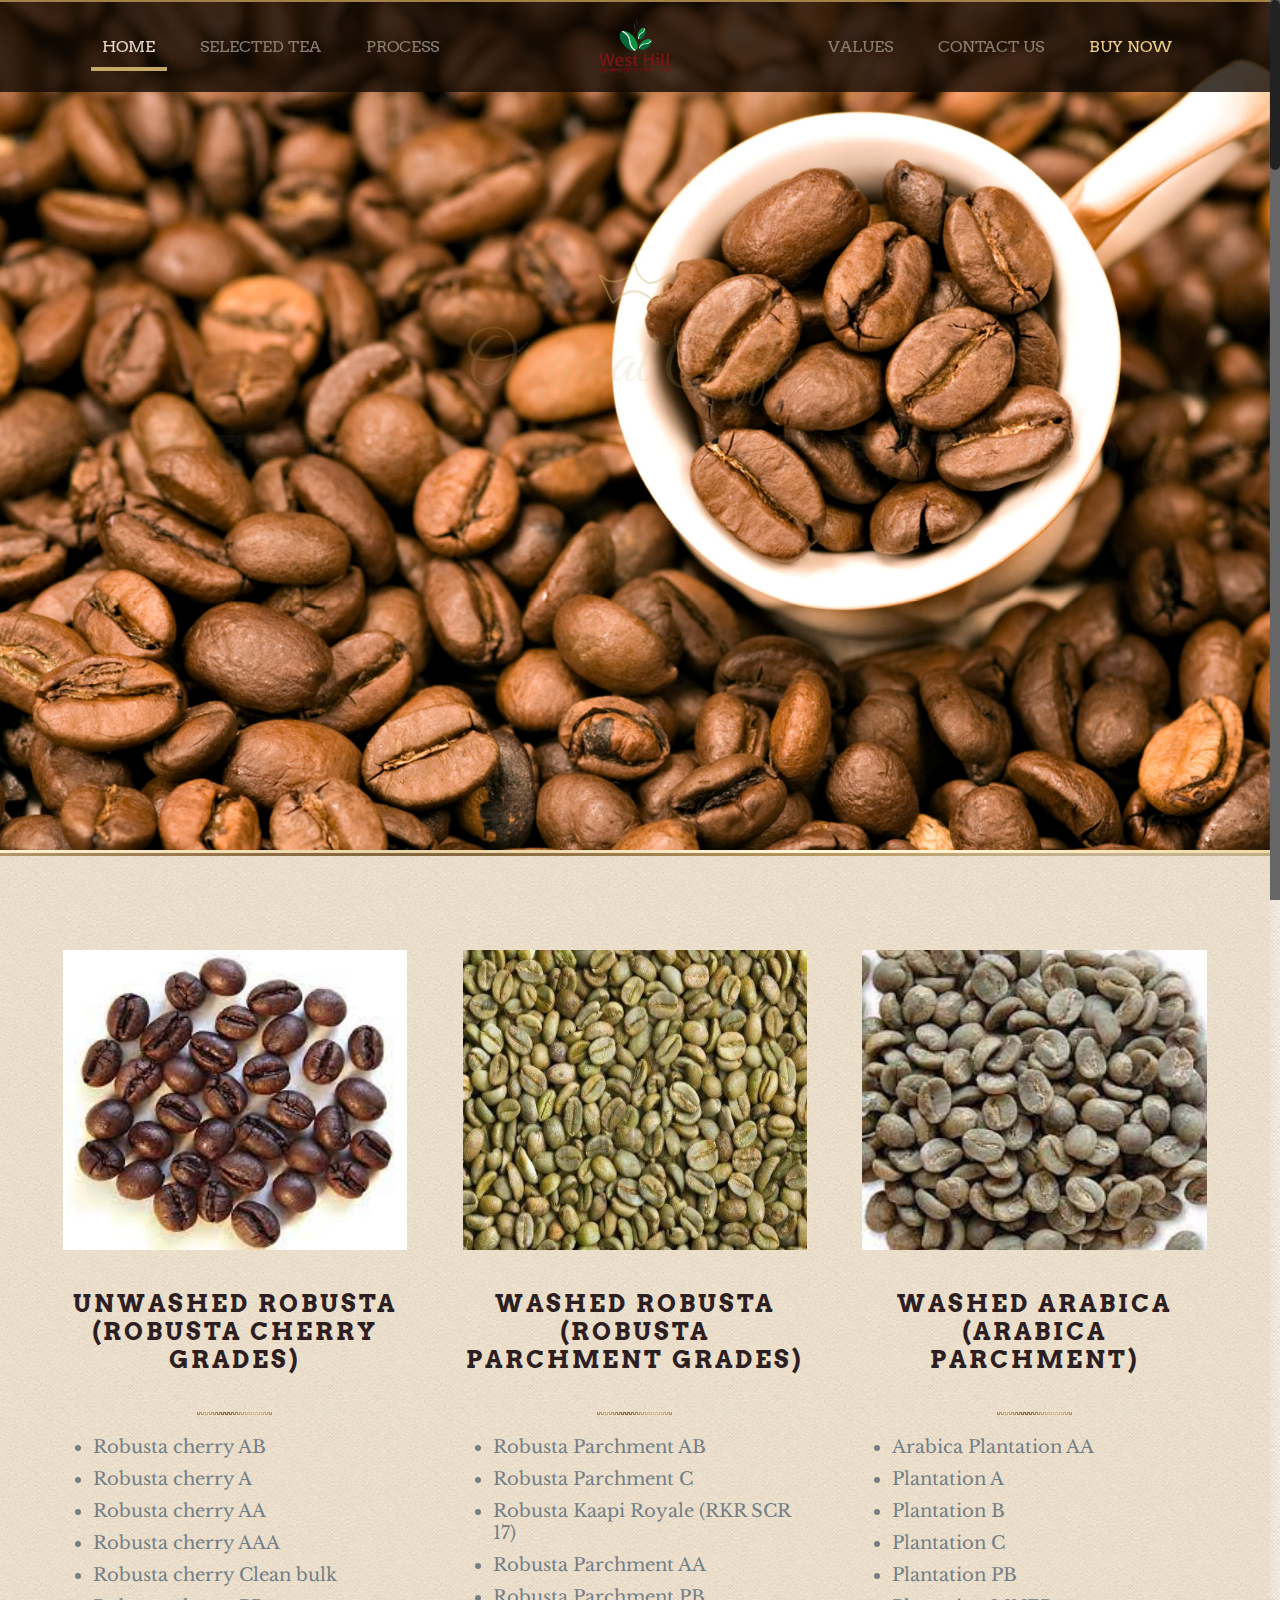
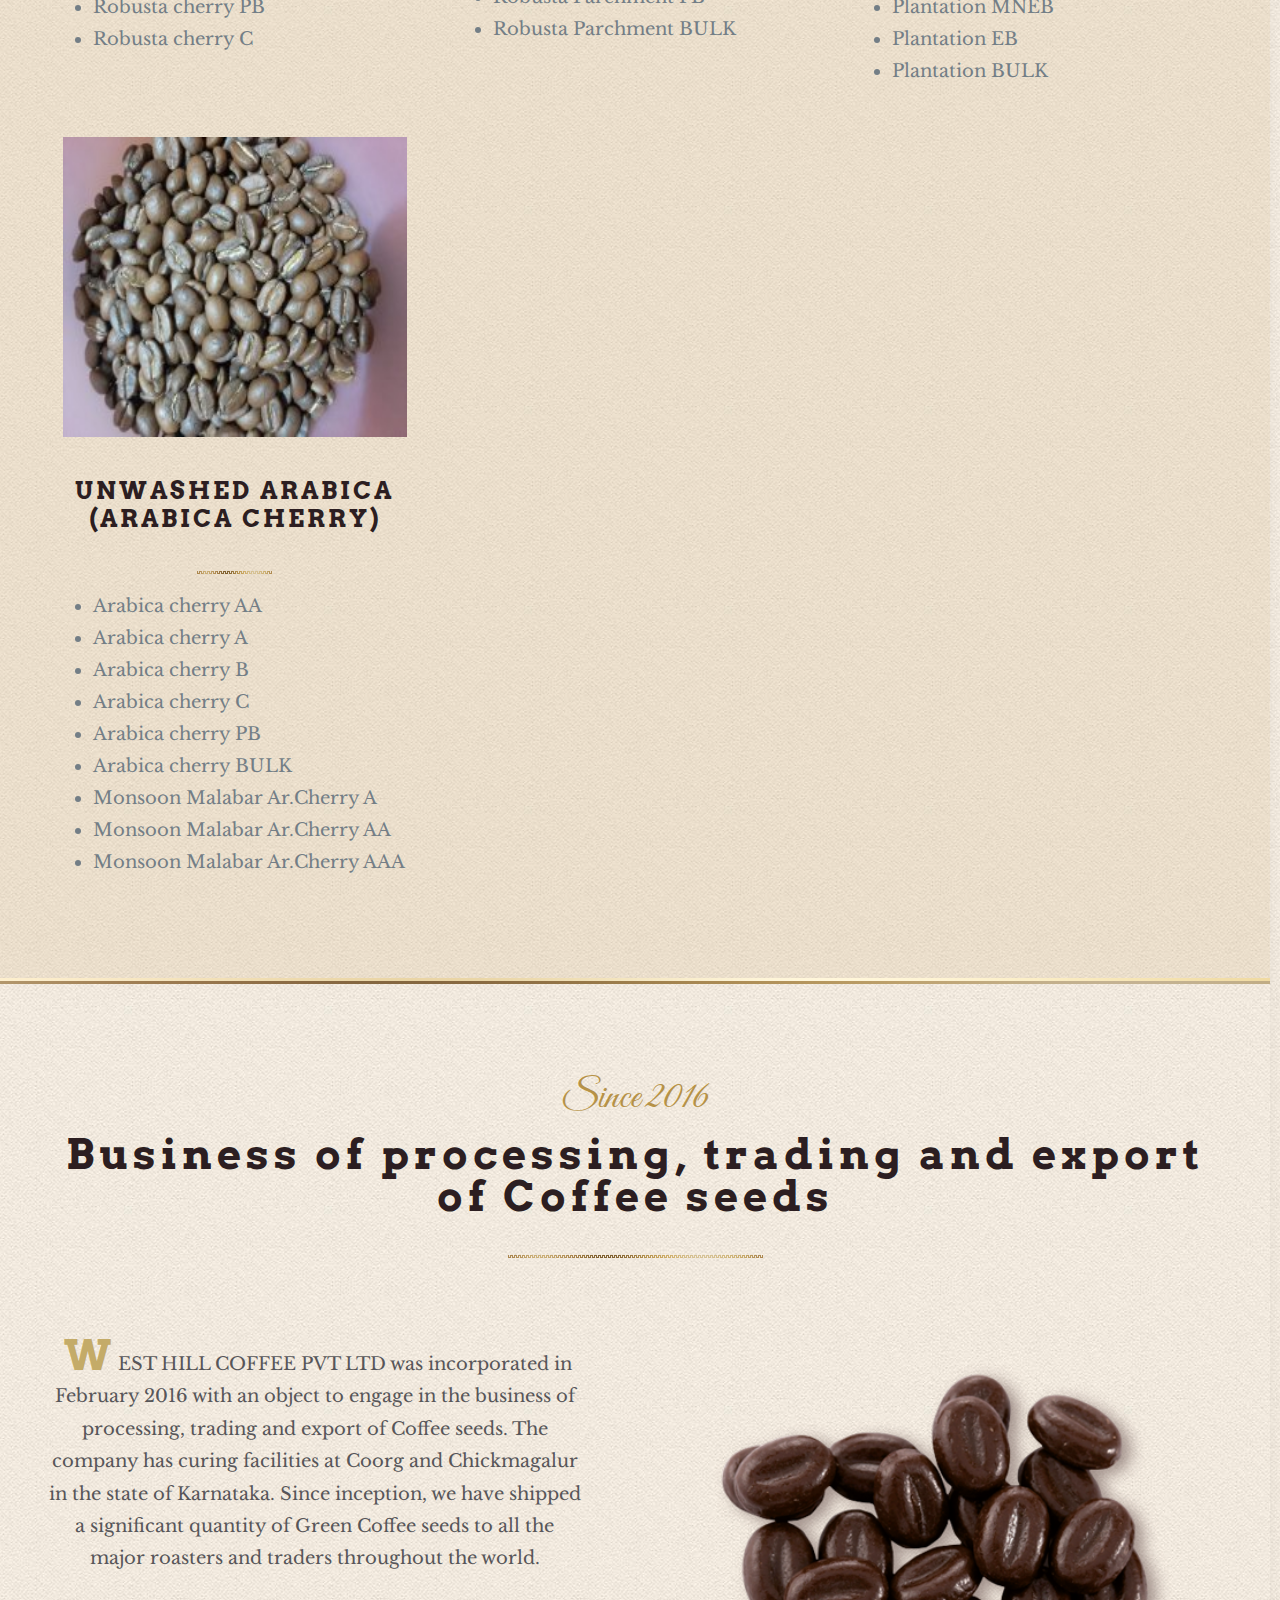
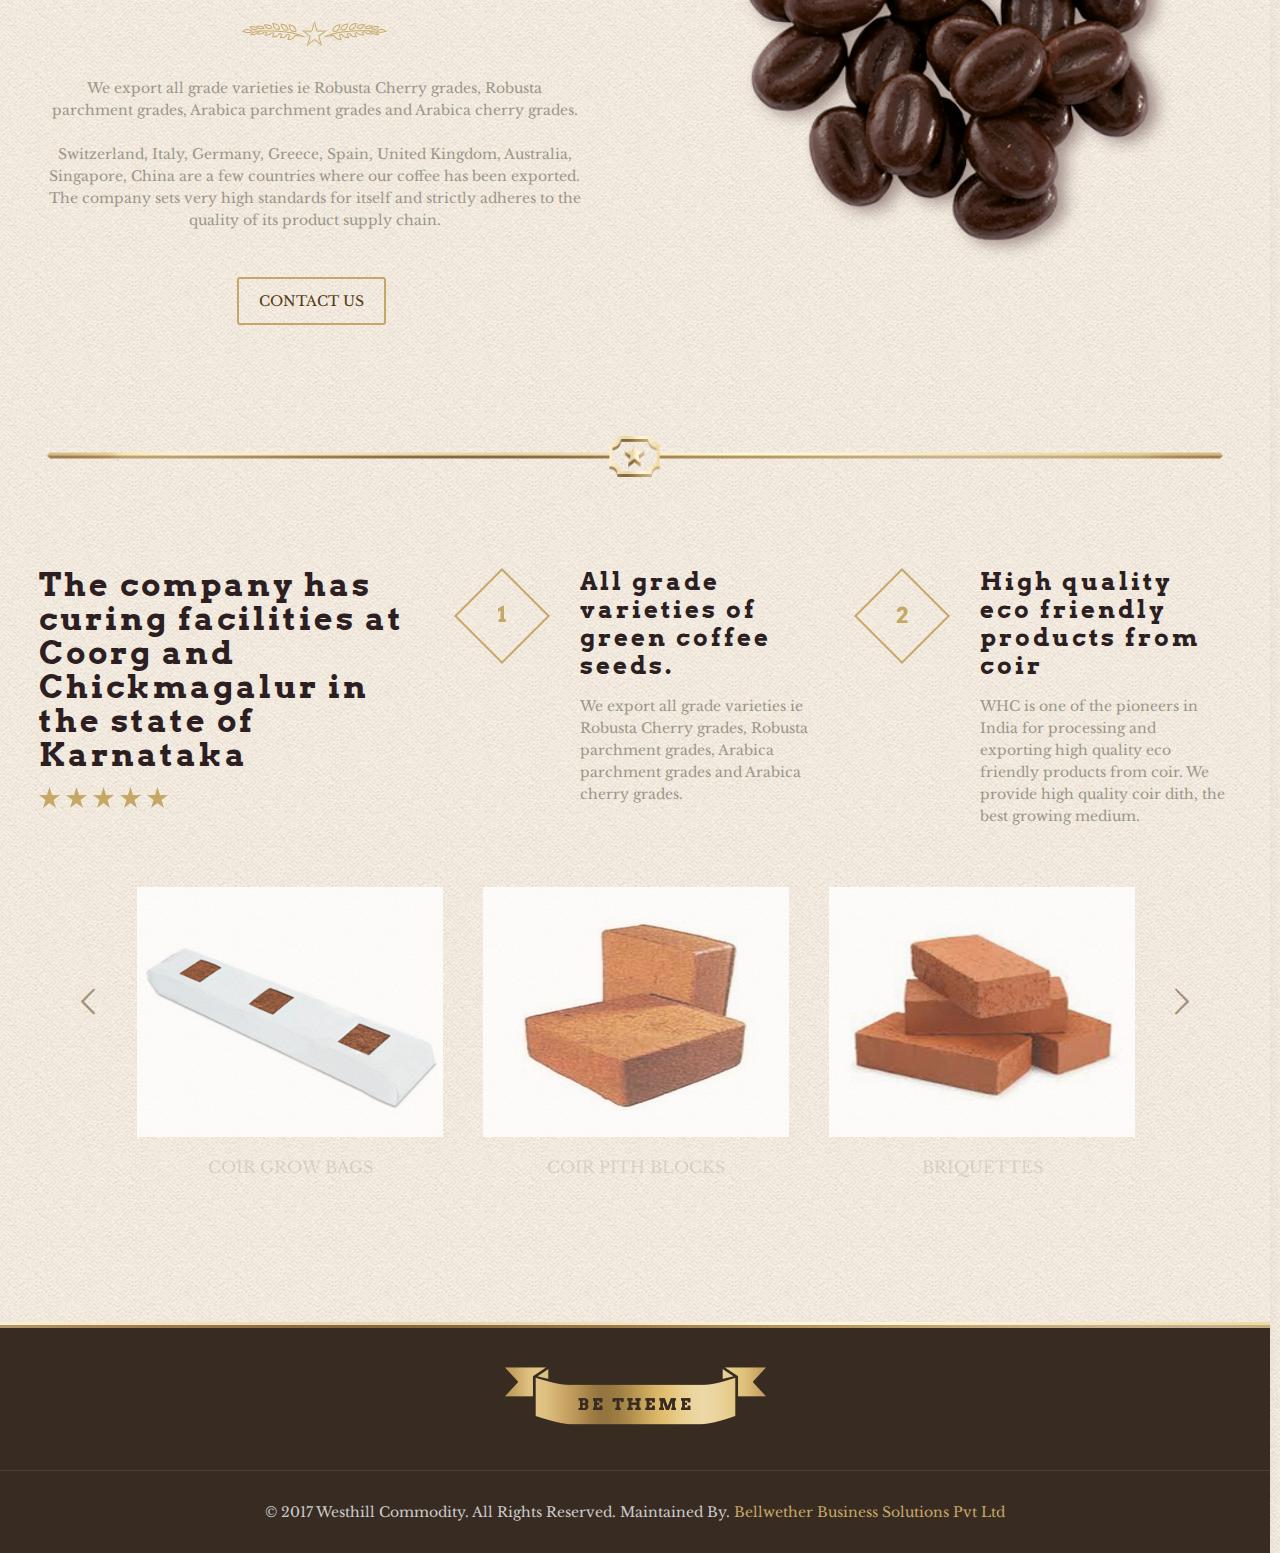
==== index.html @ 8ea76c9c "font-family problem check" ====
<!DOCTYPE html>
<!--[if lt IE 7]><html class="no-js lt-ie10 lt-ie9 lt-ie8 lt-ie7 "> <![endif]-->
<!--[if IE 7]><html class="no-js lt-ie10 lt-ie9 lt-ie8"> <![endif]-->
<!--[if IE 8]><html class="no-js lt-ie10 lt-ie9"> <![endif]-->
<!--[if IE 9]><html class="no-js lt-ie10"> <![endif]-->
<!--[if gt IE 8]><!-->
<html class="no-js">
<!--<![endif]-->

<head>

    <!-- Basic Page Needs -->
    <meta charset="utf-8">
    <title>Be</title>
    <meta name="description" content="">
    <meta name="author" content="">

    <!-- Mobile Specific Metas -->
    <meta name="viewport" content="width=device-width, initial-scale=1, maximum-scale=1">

    <!-- Favicons -->
    <link rel="shortcut icon" href="content/tea/images/favicon.ico">

    <!-- FONTS -->
    <link rel='stylesheet' href='http://fonts.googleapis.com/css?family=Roboto:100,300,400,400italic,700'>
    <link rel='stylesheet' href='http://fonts.googleapis.com/css?family=Patua+One:100,300,400,400italic,700'>
    <link rel='stylesheet' href='http://fonts.googleapis.com/css?family=Libre+Baskerville:400,400italic,700,700italic'>
    <link rel='stylesheet' href='http://fonts.googleapis.com/css?family=Arvo:400,400italic,700,700italic'>
    <link rel='stylesheet' href='http://fonts.googleapis.com/css?family=Lato:100,300,400'>

    <!-- CSS -->
    <link rel='stylesheet' href='css/global.css'>
    <link rel='stylesheet' href='content/tea/css/structure.css'>
    <link rel='stylesheet' href='content/tea/css/tea.css'>
    <link rel='stylesheet' href='content/tea/css/custom.css'>

    <!-- Revolution Slider -->
    <link rel="stylesheet" href="plugins/rs-plugin/css/settings.css">

    <link rel="preconnect" href="https://fonts.googleapis.com">
    <link rel="preconnect" href="https://fonts.gstatic.com" crossorigin>
    <link href="https://fonts.googleapis.com/css2?family=Great+Vibes&display=swap" rel="stylesheet">

</head>


<body class="template-slider color-custom style-simple layout-full-width nice-scroll-on mobile-tb-left button-stroke no-content-padding header-split header-semi minimalist-header-no sticky-header sticky-white ab-hide subheader-both-center menu-line-below-80 footer-copy-center tr-content">
    <div id="Wrapper">
        <div id="Header_wrapper" class="bg-parallax" data-enllax-ratio="0.3">
            <header id="Header">
                <div class="header_placeholder"></div>
                <div id="Top_bar">
                    <div class="container">
                        <div class="column one">
                            <div class="top_bar_left clearfix">
                                <div class="logo">
                                    <a id="logo" href="#" title="BeTea - BeTheme"><img class="logo-main   scale-with-grid" src="content/tea/images/wh-logo-01.png" alt="BeTea - BeTheme" /><img class="logo-sticky scale-with-grid" src="content/tea/images/wh-logo-01.png" alt=""><img class="logo-mobile scale-with-grid" src="content/tea/images/wh-logo-01.png" alt="">
                                    </a>
                                </div>
                                <div class="menu_wrapper">
                                    <nav id="menu">
                                        <ul id="menu-main-menu-left" class="menu menu_left">
                                            <li class="current_page_item">
                                                <a href="index.html"><span>HOME</span></a>
                                            </li>
                                            <li>
                                                <a href="content/tea/selected-tea.html"><span>SELECTED TEA</span></a>
                                            </li>
                                            <li>
                                                <a href="content/tea/process.html"><span>PROCESS</span></a>
                                            </li>
                                        </ul>
                                        <ul id="menu-main-menu-right" class="menu menu_right">
                                            <li>
                                                <a href="content/tea/values.html"><span>VALUES</span></a>
                                            </li>
                                            <li>
                                                <a href="content/tea/contact-us.html"><span>CONTACT US</span></a>
                                            </li>
                                            <li>
                                                <a target="_blank" href="http://bit.ly/1M6lijQ"><span><span style="padding: 0; color: #efce81;">BUY NOW</span></span></a>
                                            </li>
                                        </ul>
                                    </nav><a class="responsive-menu-toggle" href="#"><i class="icon-menu"></i></a>
                                </div>
                                
                                <div class="banner_wrapper"></div>
                                <div class="search_wrapper">
                                    <form method="get" id="searchform" action="#">
                                        <i class="icon_search icon-search"></i><a href="#" class="icon_close"><i class="icon-cancel"></i></a>
                                        <input type="text" class="field" name="s" id="s" placeholder="Enter your search" />
                                        <input type="submit" class="submit" value="" style="display:none;" />
                                    </form>
                                </div>
                            </div>
                        </div>
                    </div>
                </div>
                <div class="mfn-main-slider" id="mfn-rev-slider">
                    <div id="rev_slider_1_2_wrapper" class="rev_slider_wrapper fullwidthbanner-container" style="margin:0px auto;background-color:transparent;padding:0px;margin-top:0px;margin-bottom:0px;">
                        <div id="rev_slider_1_2" class="rev_slider fullwidthabanner" style="display:none;" data-version="5.1.6">
                            <ul>
                                <li data-index="rs-1" data-transition="fade" data-slotamount="default" data-hideafterloop="0" data-hideslideonmobile="off" data-easein="default" data-easeout="default" data-masterspeed="300" data-rotate="0" data-saveperformance="off" data-title="Slide" data-param1="" data-param2="" data-param3="" data-param4="" data-param5="" data-param6="" data-param7="" data-param8="" data-param9="" data-param10="" data-description="">
                                    <img src="content/tea/images/slider1.jpg" alt="" width="1920" height="850" data-bgposition="center center" data-bgfit="cover" data-bgrepeat="no-repeat" class="rev-slidebg" data-no-retina>
                                    <div class="tp-caption   tp-resizeme" id="slide-1-layer-4" data-x="center" data-hoffset="" data-y="center" data-voffset="-140" data-width="['none','none','none','none']" data-height="['none','none','none','none']" data-transform_idle="o:1;" data-transform_in="opacity:0;s:800;e:Power2.easeInOut;" data-transform_out="opacity:0;s:300;s:300;" data-start="500" data-responsive_offset="on" style="z-index: 5;"><img src="content/tea/images/home_tea_slider_pic.png" alt="" width="72" height="43" data-ww="72px" data-hh="43px" data-no-retina> </div>
                                    <div style="font-family: 'Great Vibes', cursive;" class="tp-caption mfnrs_tea_medium_light   tp-resizeme" id="slide-1-layer-2" data-x="center" data-hoffset="" data-y="center" data-voffset="-60" data-width="['auto']" data-height="['auto']" data-transform_idle="o:1;" data-transform_in="opacity:0;s:800;e:Power2.easeInOut;" data-transform_out="opacity:0;s:300;s:300;" data-start="600" data-splitin="none" data-splitout="none" data-responsive_offset="on" style="z-index: 6; white-space: nowrap;">
                                        Original Coffee </div>
                                    <div class="tp-caption mfnrs_tea_large_light   tp-resizeme" id="slide-1-layer-1" data-x="center" data-hoffset="" data-y="center" data-voffset="30" data-width="['auto']" data-height="['auto']" data-transform_idle="o:1;" data-transform_in="opacity:0;s:800;e:Power2.easeInOut;" data-transform_out="opacity:0;s:300;s:300;" data-start="700" data-splitin="none" data-splitout="none" data-responsive_offset="on" style="z-index: 7; white-space: nowrap; font-weight: 700;font-size: 50px;">
                                        WEST HILL COFFEE PVT LTD </div>
                                    <div class="tp-caption   tp-resizeme" id="slide-1-layer-5" data-x="center" data-hoffset="-580" data-y="center" data-voffset="30" data-width="['none','none','none','none']" data-height="['none','none','none','none']" data-transform_idle="o:1;" data-transform_in="opacity:0;s:800;e:Power2.easeInOut;" data-transform_out="opacity:0;s:300;s:300;" data-start="700" data-responsive_offset="on" style="z-index: 8;"><img src="content/tea/images/home_tea_slider_slogan_l.png" alt="" width="127" height="57" data-ww="127px" data-hh="57px" data-no-retina> </div>
                                    <div class="tp-caption   tp-resizeme" id="slide-1-layer-6" data-x="center" data-hoffset="570" data-y="center" data-voffset="30" data-width="['none','none','none','none']" data-height="['none','none','none','none']" data-transform_idle="o:1;" data-transform_in="opacity:0;s:800;e:Power2.easeInOut;" data-transform_out="opacity:0;s:300;s:300;" data-start="700" data-responsive_offset="on" style="z-index: 9;"><img src="content/tea/images/home_tea_slider_slogan_r.png" alt="" width="127" height="57" data-ww="127px" data-hh="57px" data-no-retina> </div>
                                    <div style="font-family: 'Great Vibes', cursive;" class="tp-caption mfnrs_tea_small_light   tp-resizeme" id="slide-1-layer-3" data-x="center" data-hoffset="" data-y="center" data-voffset="120" data-width="['auto']" data-height="['auto']" data-transform_idle="o:1;" data-transform_in="opacity:0;s:800;e:Power2.easeInOut;" data-transform_out="opacity:0;s:300;s:300;" data-start="800" data-splitin="none" data-splitout="none" data-responsive_offset="on" style="z-index: 10; white-space: nowrap;">
                                        Sensual Pleasure </div>
                                    <div class="tp-caption   tp-resizeme" id="slide-1-layer-7" data-x="center" data-hoffset="" data-y="bottom" data-voffset="100" data-width="['none','none','none','none']" data-height="['none','none','none','none']" data-transform_idle="o:1;" data-transform_in="opacity:0;s:800;e:Power2.easeInOut;" data-transform_out="opacity:0;s:300;s:300;" data-start="900" data-responsive_offset="on" style="z-index: 11;"><img src="content/tea/images/home_tea_slider_slogan2.png" alt="" width="421" height="56" data-ww="421px" data-hh="56px" data-no-retina> </div>
                                </li>
                            </ul>
                            <div class="tp-bannertimer tp-bottom" style="visibility: hidden !important;"></div>
                        </div>
                    </div>
                </div>
            </header>
        </div>
        <div id="Content">
            <div class="content_wrapper clearfix">
                <div class="sections_group">
                    <div class="entry-content">
                        <div class="section mcb-section" style="padding-top:100px; padding-bottom:50px; background-color:rgba(209,178,129,.2); background-image:url(content/tea/images/home_tea_section_sep1.png); background-repeat:no-repeat; background-position:center top; ">
                            <div class="section_wrapper mcb-section-inner">
                                <div class="wrap mcb-wrap one-third  valign-top clearfix" style="padding:0 2%">
                                    <div class="mcb-wrap-inner">
                                        <div class="column mcb-column one column_image ">
                                            <div class="image_frame image_item no_link scale-with-grid aligncenter no_border">
                                                <div class="image_wrapper"><img class="scale-with-grid" src="content/tea/images/product-cat-1.jpg" alt=""  style="width: 400px;height: 300px" /> </div>
                                            </div>
                                        </div>
                                        <div class="column mcb-column one column_column">
                                            <div class="column_attr align_center">
                                                <h4>UNWASHED ROBUSTA (ROBUSTA CHERRY GRADES)</h4>
                                                <hr class="no_line" style="margin: 0 auto 20px;" />
                                                <div class="image_frame image_item no_link scale-with-grid alignnone no_border">
                                                    <div class="image_wrapper"><img class="scale-with-grid" src="content/tea/images/home_tea_sep.png" alt="" width="75" height="3" /> </div>
                                                </div>
                                                <hr class="no_line" style="margin: 0 auto 20px;" />
                                                <p class="big">
                                                    <ul class="home-page-second-section-ul">
                                                        <li>Robusta cherry AB</li>
                                                        <li>Robusta cherry A</li>
                                                        <li>Robusta cherry AA</li>
                                                        <li>Robusta cherry AAA</li>
                                                        <li>Robusta cherry Clean bulk</li>
                                                        <li>Robusta cherry PB</li>
                                                        <li>Robusta cherry C</li>
                                                    </ul>
                                                </p>
                                            </div>
                                        </div>
                                    </div>
                                </div>
                                <div class="wrap mcb-wrap one-third  valign-top clearfix" style="padding:0 2%">
                                    <div class="mcb-wrap-inner">
                                        <div class="column mcb-column one column_image ">
                                            <div class="image_frame image_item no_link scale-with-grid aligncenter no_border">
                                                <div class="image_wrapper"><img class="scale-with-grid" src="content/tea/images/product-cat-2.jpeg" alt="" style="width: 400px;height: 300px;" /> </div>
                                            </div>
                                        </div>
                                        <div class="column mcb-column one column_column">
                                            <div class="column_attr align_center">
                                                <h4>WASHED ROBUSTA (ROBUSTA PARCHMENT GRADES)</h4>
                                                <hr class="no_line" style="margin: 0 auto 20px;" />
                                                <div class="image_frame image_item no_link scale-with-grid alignnone no_border">
                                                    <div class="image_wrapper"><img class="scale-with-grid" src="content/tea/images/home_tea_sep.png" alt="" width="75" height="3" /> </div>
                                                </div>
                                                <hr class="no_line" style="margin: 0 auto 20px;" />
                                                <p class="big">
                                                    <ul class="home-page-second-section-ul">
                                                        <li>Robusta Parchment AB</li>
                                                        <li>Robusta Parchment C</li>
                                                        <li>Robusta Kaapi Royale (RKR SCR 17)</li>
                                                        <li>Robusta Parchment AA</li>
                                                        <li>Robusta Parchment PB</li>
                                                        <li>Robusta Parchment BULK</li>
                                                    </ul>
                                                </p>
                                            </div>
                                        </div>
                                    </div>
                                </div>
                                <div class="wrap mcb-wrap one-third  valign-top clearfix" style="padding:0 2%">
                                    <div class="mcb-wrap-inner">
                                        <div class="column mcb-column one column_image ">
                                            <div class="image_frame image_item no_link scale-with-grid aligncenter no_border">
                                                <div class="image_wrapper"><img class="scale-with-grid" src="content/tea/images/product-cat-3.jpg" alt="" style="width: 400px;height: 300px;" /> </div>
                                            </div>
                                        </div>
                                        <div class="column mcb-column one column_column">
                                            <div class="column_attr align_center">
                                                <h4>WASHED ARABICA (ARABICA PARCHMENT)</h4>
                                                <hr class="no_line" style="margin: 0 auto 20px;" />
                                                <div class="image_frame image_item no_link scale-with-grid alignnone no_border">
                                                    <div class="image_wrapper"><img class="scale-with-grid" src="content/tea/images/home_tea_sep.png" alt="" width="75" height="3" /> </div>
                                                </div>
                                                <hr class="no_line" style="margin: 0 auto 20px;" />
                                                <p class="big">
                                                   <ul class="home-page-second-section-ul">
                                                       <li>Arabica Plantation AA</li>
                                                       <li>Plantation A</li>
                                                       <li>Plantation B</li>
                                                       <li>Plantation C</li>
                                                       <li>Plantation PB</li>
                                                       <li>Plantation MNEB</li>
                                                       <li>Plantation EB</li>
                                                       <li>Plantation BULK</li>
                                                   </ul>
                                                </p>
                                            </div>
                                        </div>
                                    </div>
                                </div>
                                <div class="wrap mcb-wrap one-third  valign-top clearfix" style="padding:0 2%">
                                    <div class="mcb-wrap-inner">
                                        <div class="column mcb-column one column_image ">
                                            <div class="image_frame image_item no_link scale-with-grid aligncenter no_border">
                                                <div class="image_wrapper"><img class="scale-with-grid" src="content/tea/images/product-cat-4.jpg" alt="" style="width: 400px;height: 300px;" /> </div>
                                            </div>
                                        </div>
                                        <div class="column mcb-column one column_column">
                                            <div class="column_attr align_center">
                                                <h4>UNWASHED ARABICA (ARABICA CHERRY)</h4>
                                                <hr class="no_line" style="margin: 0 auto 20px;" />
                                                <div class="image_frame image_item no_link scale-with-grid alignnone no_border">
                                                    <div class="image_wrapper"><img class="scale-with-grid" src="content/tea/images/home_tea_sep.png" alt="" width="75" height="3" /> </div>
                                                </div>
                                                <hr class="no_line" style="margin: 0 auto 20px;" />
                                                <p class="big">
                                                    <ul class="home-page-second-section-ul">
                                                        <li>Arabica cherry AA</li>
                                                        <li>Arabica cherry A</li>
                                                        <li>Arabica cherry B</li>
                                                        <li>Arabica cherry C</li>
                                                        <li>Arabica cherry PB</li>
                                                        <li>Arabica cherry BULK</li>
                                                        <li>Monsoon Malabar Ar.Cherry A</li>
                                                        <li>Monsoon Malabar Ar.Cherry AA</li>
                                                        <li>Monsoon Malabar Ar.Cherry AAA</li>
                                                    </ul>
                                                </p>
                                            </div>
                                        </div>
                                    </div>
                                </div>
                            </div>
                        </div>
                        <div class="section mcb-section" style="padding-top:100px; padding-bottom:50px; background-image:url(content/tea/images/home_tea_section_sep1.png); background-repeat:no-repeat; background-position:center top; ">
                            <div class="section_wrapper mcb-section-inner">
                                <div class="wrap mcb-wrap one  valign-top clearfix">
                                    <div class="mcb-wrap-inner">
                                        <div class="column mcb-column one column_column">
                                            <div class="column_attr align_center">
                                                <link type="text/css" rel="stylesheet" href="http://fonts.googleapis.com/css?family=Great+Vibes:400">
                                                <div class="google_font" style="font-family:'Great Vibes',Arial,Tahoma,sans-serif; font-size:40px; line-height:40px; font-weight:400; color:#b69247;">
                                                    Since 2016
                                                </div>
                                                <h2>Business of processing, trading and export of Coffee seeds</h2>
                                                <hr class="no_line" style="margin: 0 auto 20px;" />
                                                <div class="image_frame image_item no_link scale-with-grid alignnone no_border">
                                                    <div class="image_wrapper"><img class="scale-with-grid" src="content/tea/images/home_tea_sep2.png" alt="" width="255" height="3" /> </div>
                                                </div>
                                            </div>
                                        </div>
                                        <div class="column mcb-column one column_divider ">
                                            <hr class="no_line" style="margin: 0 auto 20px;" />
                                        </div>
                                        <div class="column mcb-column one-second column_column">
                                            <div class="column_attr align_center" style=" padding:20px 7% 0 0;">
                                                <h5><span style="color: #c4ab68; padding: 0px 7px; font-family: Arvo; font-size: 230%; font-weight: 700;">W</span>EST HILL COFFEE PVT LTD was incorporated in February 2016 with an object to engage in the business of processing, trading and export of Coffee seeds. The company has curing facilities at Coorg and Chickmagalur in the state of Karnataka. Since inception, we have shipped a significant quantity of Green Coffee seeds to all the major roasters and traders throughout the world.</h5>
                                                <hr class="no_line" style="margin: 0 auto 30px;" />
                                                <div class="image_frame image_item no_link scale-with-grid alignnone no_border">
                                                    <div class="image_wrapper"><img class="scale-with-grid" src="content/tea/images/home_tea_sep3.png" alt="" width="145" height="25" /> </div>
                                                </div>
                                                <hr class="no_line" style="margin: 0 auto 30px;" />
                                                <!-- <p>
                                                    Donec id dolor enim. Nulla facilisi. Vivamus metus nisl, placerat quis nunc vitae, <a href="content/tea/selected-tea.html">congue venenatis</a> sapien. Aliquam vel bibendum augue. Praesent at mi volutpat. Suspendisse et ornare lacus, vitae bibendum nisi.
                                                </p> -->
                                                <p>
                                                    We export all grade varieties ie Robusta Cherry grades, Robusta parchment grades, Arabica parchment grades and Arabica cherry grades.
                                                    <br></br>
                                                    Switzerland, Italy, Germany, Greece, Spain, United Kingdom, Australia, Singapore, China are a few countries where our coffee has been exported. The company sets very high standards for itself and strictly adheres to the quality of its product supply chain.
                                                </p>
                                                <hr class="no_line" style="margin: 0 auto 30px;" />
                                                <a class="button  button_js" href="content/tea/contact-us.html"><span class="button_label">CONTACT US</span></a> </div>
                                        </div>
                                        <div class="column mcb-column one-second column_image ">
                                            <div class="image_frame image_item no_link scale-with-grid no_border">
                                                <div class="image_wrapper"><img class="scale-with-grid" src="content/tea/images/GRAINS-CAFE_en.png" alt="" width="626" height="480" /> </div>
                                            </div>
                                        </div>
                                    </div>
                                </div>
                            </div>
                        </div>
                        <div class="section mcb-section" style="padding-top:0px; padding-bottom:50px; ">
                            <div class="section_wrapper mcb-section-inner">
                                <div class="wrap mcb-wrap one  valign-top clearfix">
                                    <div class="mcb-wrap-inner">
                                        <div class="column mcb-column one column_image ">
                                            <div class="image_frame image_item no_link scale-with-grid aligncenter no_border">
                                                <div class="image_wrapper"><img class="scale-with-grid" src="content/tea/images/home_tea_sep4.png" alt="" width="1196" height="42" /> </div>
                                            </div>
                                        </div>
                                        <div class="column mcb-column one column_divider ">
                                            <hr class="no_line" style="margin: 0 auto 50px;" />
                                        </div>
                                    </div>
                                </div>
                                <div class="wrap mcb-wrap one-third  valign-top clearfix">
                                    <div class="mcb-wrap-inner">
                                        <div class="column mcb-column one column_column">
                                            <div class="column_attr">
                                                <h3>The company has curing facilities at Coorg and Chickmagalur in the state of Karnataka</h3>
                                                <div class="image_frame image_item no_link scale-with-grid alignnone no_border">
                                                    <div class="image_wrapper"><img class="scale-with-grid" src="content/tea/images/home_tea_stars.png" alt="" width="129" height="21" /> </div>
                                                </div>
                                            </div>
                                        </div>
                                    </div>
                                </div>
                                <div class="wrap mcb-wrap one-third  valign-top clearfix">
                                    <div class="mcb-wrap-inner">
                                        <div class="column mcb-column one-third column_image ">
                                            <div class="image_frame image_item no_link scale-with-grid aligncenter no_border">
                                                <div class="image_wrapper"><img class="scale-with-grid" src="content/tea/images/home_tea_list_1.png" alt="" width="96" height="96" /> </div>
                                            </div>
                                        </div>
                                        <div class="column mcb-column two-third column_column">
                                            <div class="column_attr" style=" padding:0 0 0 3%;">
                                                <h4>All grade varieties of green coffee seeds.</h4>
                                                <p>
                                                    We export all grade varieties ie Robusta Cherry grades, Robusta parchment grades, Arabica parchment grades and Arabica cherry grades.
                                                </p>
                                            </div>
                                        </div>
                                    </div>
                                </div>
                                <div class="wrap mcb-wrap one-third  valign-top clearfix">
                                    <div class="mcb-wrap-inner">
                                        <div class="column mcb-column one-third column_image ">
                                            <div class="image_frame image_item no_link scale-with-grid aligncenter no_border">
                                                <div class="image_wrapper"><img class="scale-with-grid" src="content/tea/images/home_tea_list_2.png" alt="" width="96" height="96" /> </div>
                                            </div>
                                        </div>
                                        <div class="column mcb-column two-third column_column">
                                            <div class="column_attr" style=" padding:0 0 0 3%;">
                                                <h4>High quality eco friendly products from coir</h4>
                                                <p>
                                                    WHC is one of the pioneers in India for processing and exporting high quality eco friendly products from coir. We provide high quality coir dith, the best growing medium.
                                                </p>
                                            </div>
                                        </div>
                                    </div>
                                </div>
                                <div class="wrap mcb-wrap one  valign-top clearfix">
                                    <div class="mcb-wrap-inner">
                                        <div class="column mcb-column one column_slider ">
                                            <div class="content_slider carousel">
                                                <ul class="content_slider_ul">
                                                    <li class="content_slider_li_1">
                                                        <a href="#"><img style="width: 600px;height: 250px;" src="content/tea/images/coir-grow-bag.jpg" class="scale-with-grid wp-post-image" alt="home_tea_offer1" />
                                                            <p class="title">
                                                                COIR GROW BAGS </p>
                                                        </a>
                                                    </li>
                                                    <li class="content_slider_li_2">
                                                        <a href="#"><img style="width: 600px;height: 250px;" src="content/tea/images/coir-pith-block-250x250.jpg" class="scale-with-grid wp-post-image" alt="home_tea_offer2" />
                                                            <p class="title">
                                                                COIR PITH BLOCKS </p>
                                                        </a>
                                                    </li>
                                                    <li class="content_slider_li_3">
                                                        <a href="#"><img style="width: 600px;height: 250px;" src="content/tea/images/Briquettes-coir.jpg" class="scale-with-grid wp-post-image" alt="home_tea_offer3" />
                                                            <p class="title">
                                                                BRIQUETTES </p>
                                                        </a>
                                                    </li>
                                                    <li class="content_slider_li_4">
                                                        <a href="#"><img style="width: 600px;height: 250px;" src="content/tea/images/coconut-husk-chips.jpeg" class="scale-with-grid wp-post-image" alt="home_tea_offer4" />
                                                            <p class="title">
                                                                MALEH BLOCKS(HUSK CHIPS) </p>
                                                        </a>
                                                    </li>
                                                    <li class="content_slider_li_5">
                                                        <a href="#"><img style="width: 600px;height: 250px;" src="content/tea/images/potting-soil.jpg" class="scale-with-grid wp-post-image" alt="home_tea_offer5" />
                                                            <p class="title">
                                                                COMPOST - POTTING MIX </p>
                                                        </a>
                                                    </li>
                                                    <!-- <li class="content_slider_li_6">
                                                        <a href="#"><img style="width: 600px;height: 250px;" src="content/tea/images/home_tea_offer6.png" class="scale-with-grid wp-post-image" alt="home_tea_offer6" />
                                                            <p class="title">
                                                                Vitae justo metus </p>
                                                        </a>
                                                    </li> -->
                                                </ul><a class="button button_js slider_prev" href="#"><span class="button_icon"><i class="icon-left-open-big"></i></span></a><a class="button button_js slider_next" href="#"><span class="button_icon"><i class="icon-right-open-big"></i></span></a>
                                                <div class="slider_pagination"></div>
                                            </div>
                                        </div>
                                    </div>
                                </div>
                            </div>
                        </div>
                        <div class="section the_content no_content">
                            <div class="section_wrapper">
                                <div class="the_content_wrapper"></div>
                            </div>
                        </div>
                    </div>
                </div>
            </div>
        </div>
        <footer id="Footer" class="clearfix">
            <div class="widgets_wrapper" style="padding:30px 0;">
                <div class="container">
                    <div class="column one">
                        <aside class="widget widget_text">
                            <div class="textwidget">
                                <div class="image_frame image_item no_link scale-with-grid aligncenter no_border">
                                    <div class="image_wrapper"><img class="scale-with-grid" src="content/tea/images/home_tea_footer_be.png" alt="" width="261" height="58" /> </div>
                                </div>
                            </div>
                        </aside>
                    </div>
                </div>
            </div>
            <div class="footer_copy">
                <div class="container">
                    <div class="column one">
                        <div class="copyright">
                            © 2017 Westhill Commodity. All Rights Reserved. Maintained By. <a target="_blank" rel="nofollow" href="http://bellwether.org.in/">Bellwether Business Solutions Pvt Ltd</a>
                        </div>
                        <ul class="social"></ul>
                    </div>
                </div>
            </div>
        </footer>
    </div>

    <!-- JS -->
    <script src="js/jquery-2.1.4.min.js"></script>

    <script src="js/mfn.menu.js"></script>
    <script src="js/jquery.plugins.js"></script>
    <script src="js/jquery.jplayer.min.js"></script>
    <script src="js/animations/animations.js"></script>
    <script src="js/scripts.js"></script>

    <script src="plugins/rs-plugin/js/jquery.themepunch.tools.min.js"></script>
    <script src="plugins/rs-plugin/js/jquery.themepunch.revolution.min.js"></script>
    <script src="plugins/rs-plugin/js/extensions/revolution.extension.video.min.js"></script>
    <script src="plugins/rs-plugin/js/extensions/revolution.extension.slideanims.min.js"></script>
    <script src="plugins/rs-plugin/js/extensions/revolution.extension.actions.min.js"></script>
    <script src="plugins/rs-plugin/js/extensions/revolution.extension.layeranimation.min.js"></script>
    <script src="plugins/rs-plugin/js/extensions/revolution.extension.kenburn.min.js"></script>
    <script src="plugins/rs-plugin/js/extensions/revolution.extension.navigation.min.js"></script>
    <script src="plugins/rs-plugin/js/extensions/revolution.extension.migration.min.js"></script>
    <script src="plugins/rs-plugin/js/extensions/revolution.extension.parallax.min.js"></script>

    <script>
        var tpj = jQuery;
        var revapi1;
        tpj(document).ready(function() {
            if (tpj("#rev_slider_1_2").revolution == undefined) {
                revslider_showDoubleJqueryError("#rev_slider_1_2");
            } else {
                revapi1 = tpj("#rev_slider_1_2").show().revolution({
                    sliderType: "hero",
                    sliderLayout: "auto",
                    dottedOverlay: "none",
                    delay: 9000,
                    navigation: {},
                    visibilityLevels: [1240, 1024, 778, 480],
                    gridwidth: 1240,
                    gridheight: 850,
                    lazyType: "none",
                    shadow: 0,
                    spinner: "spinner2",
                    autoHeight: "off",
                    disableProgressBar: "on",
                    hideThumbsOnMobile: "off",
                    hideSliderAtLimit: 0,
                    hideCaptionAtLimit: 0,
                    hideAllCaptionAtLilmit: 0,
                    debugMode: false,
                    fallbacks: {
                        simplifyAll: "off",
                        disableFocusListener: false,
                    }
                });
            }
        });
    </script>

    <script id="mfn-dnmc-retina-js">
        jQuery(window).load(function() {
            var retina = window.devicePixelRatio > 1 ? true : false;
            if (retina) {
                var retinaEl = jQuery("#logo img.logo-main");
                var retinaLogoW = retinaEl.width();
                var retinaLogoH = retinaEl.height();
                retinaEl.attr("src", "content/tea/images/wh-logo-01.png").width(retinaLogoW).height(retinaLogoH);
                var stickyEl = jQuery("#logo img.logo-sticky");
                var stickyLogoW = stickyEl.width();
                var stickyLogoH = stickyEl.height();
                stickyEl.attr("src", "content/tea/images/wh-logo-01.png").width(stickyLogoW).height(stickyLogoH);
                var mobileEl = jQuery("#logo img.logo-mobile");
                var mobileLogoW = mobileEl.width();
                var mobileLogoH = mobileEl.height();
                mobileEl.attr("src", "content/tea/images/wh-logo-01.png").width(mobileLogoW).height(mobileLogoH);
            }
        });
    </script>
</body>

</html>
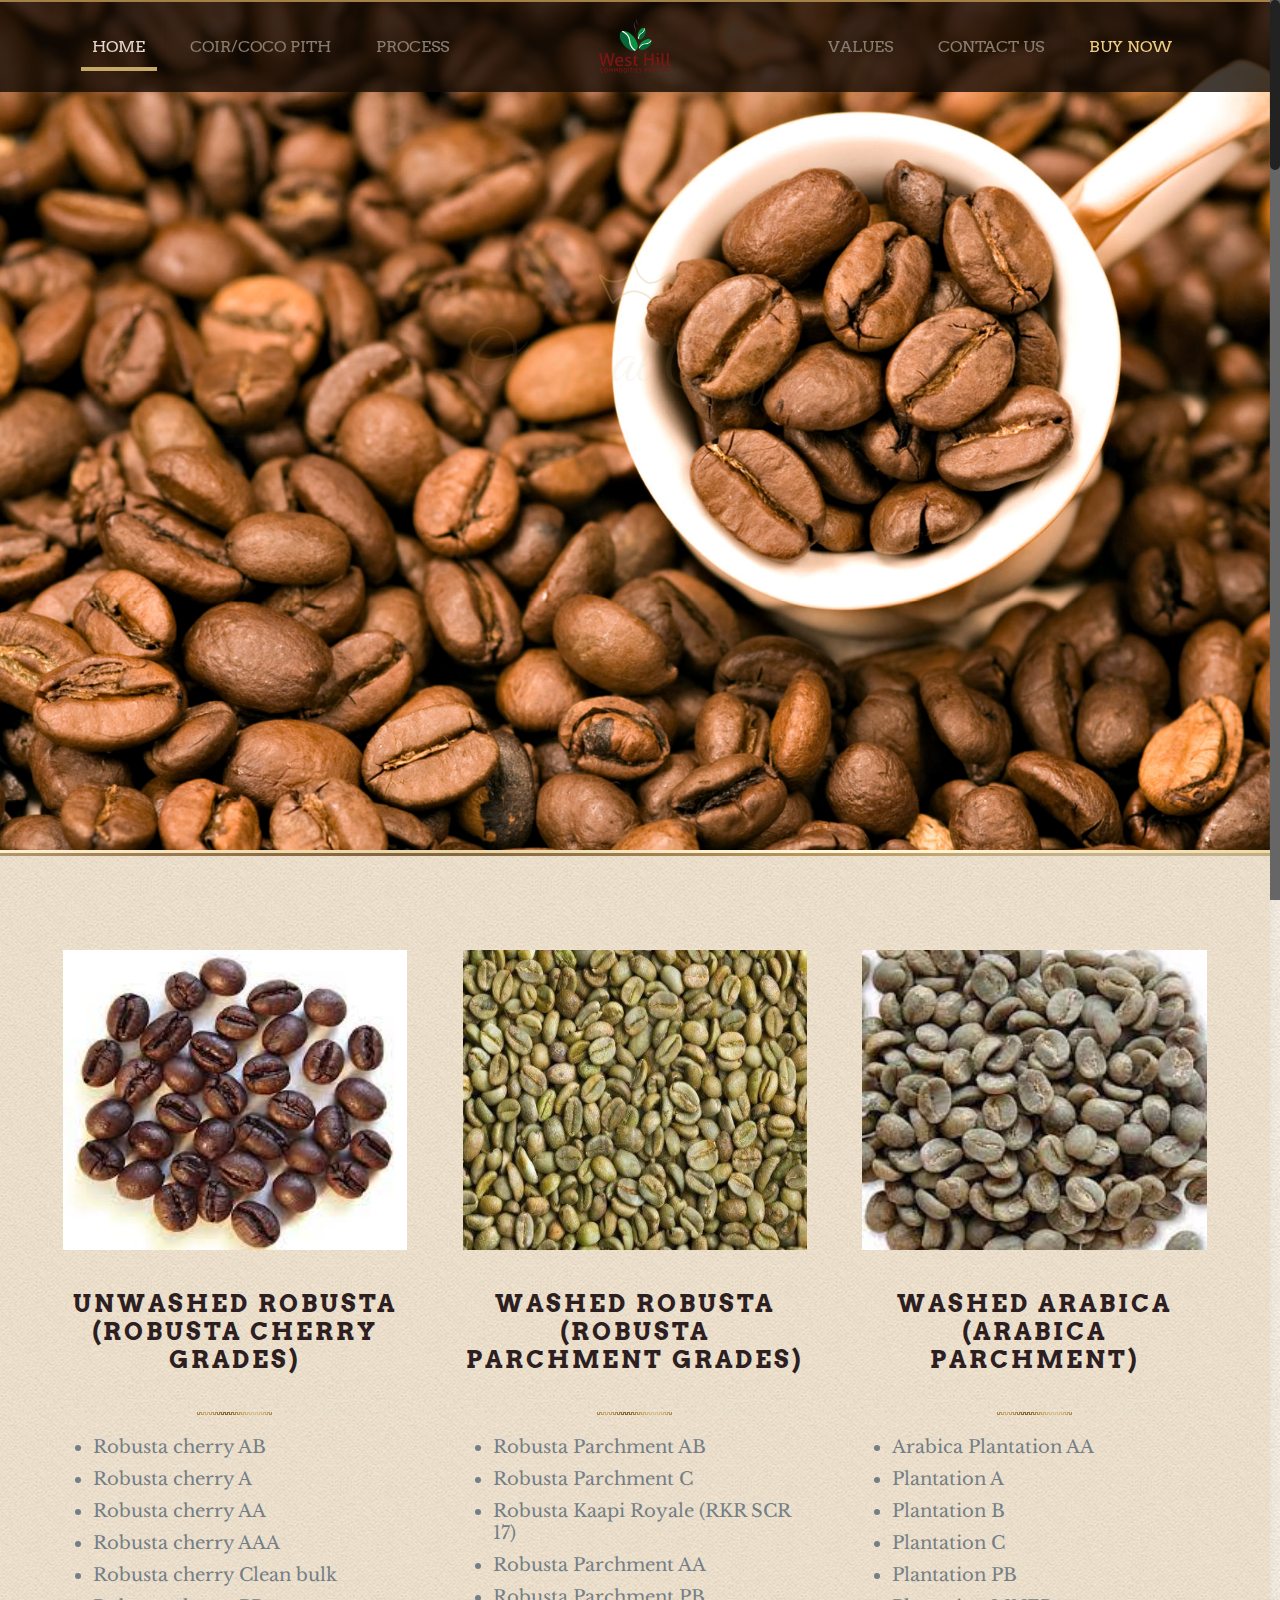
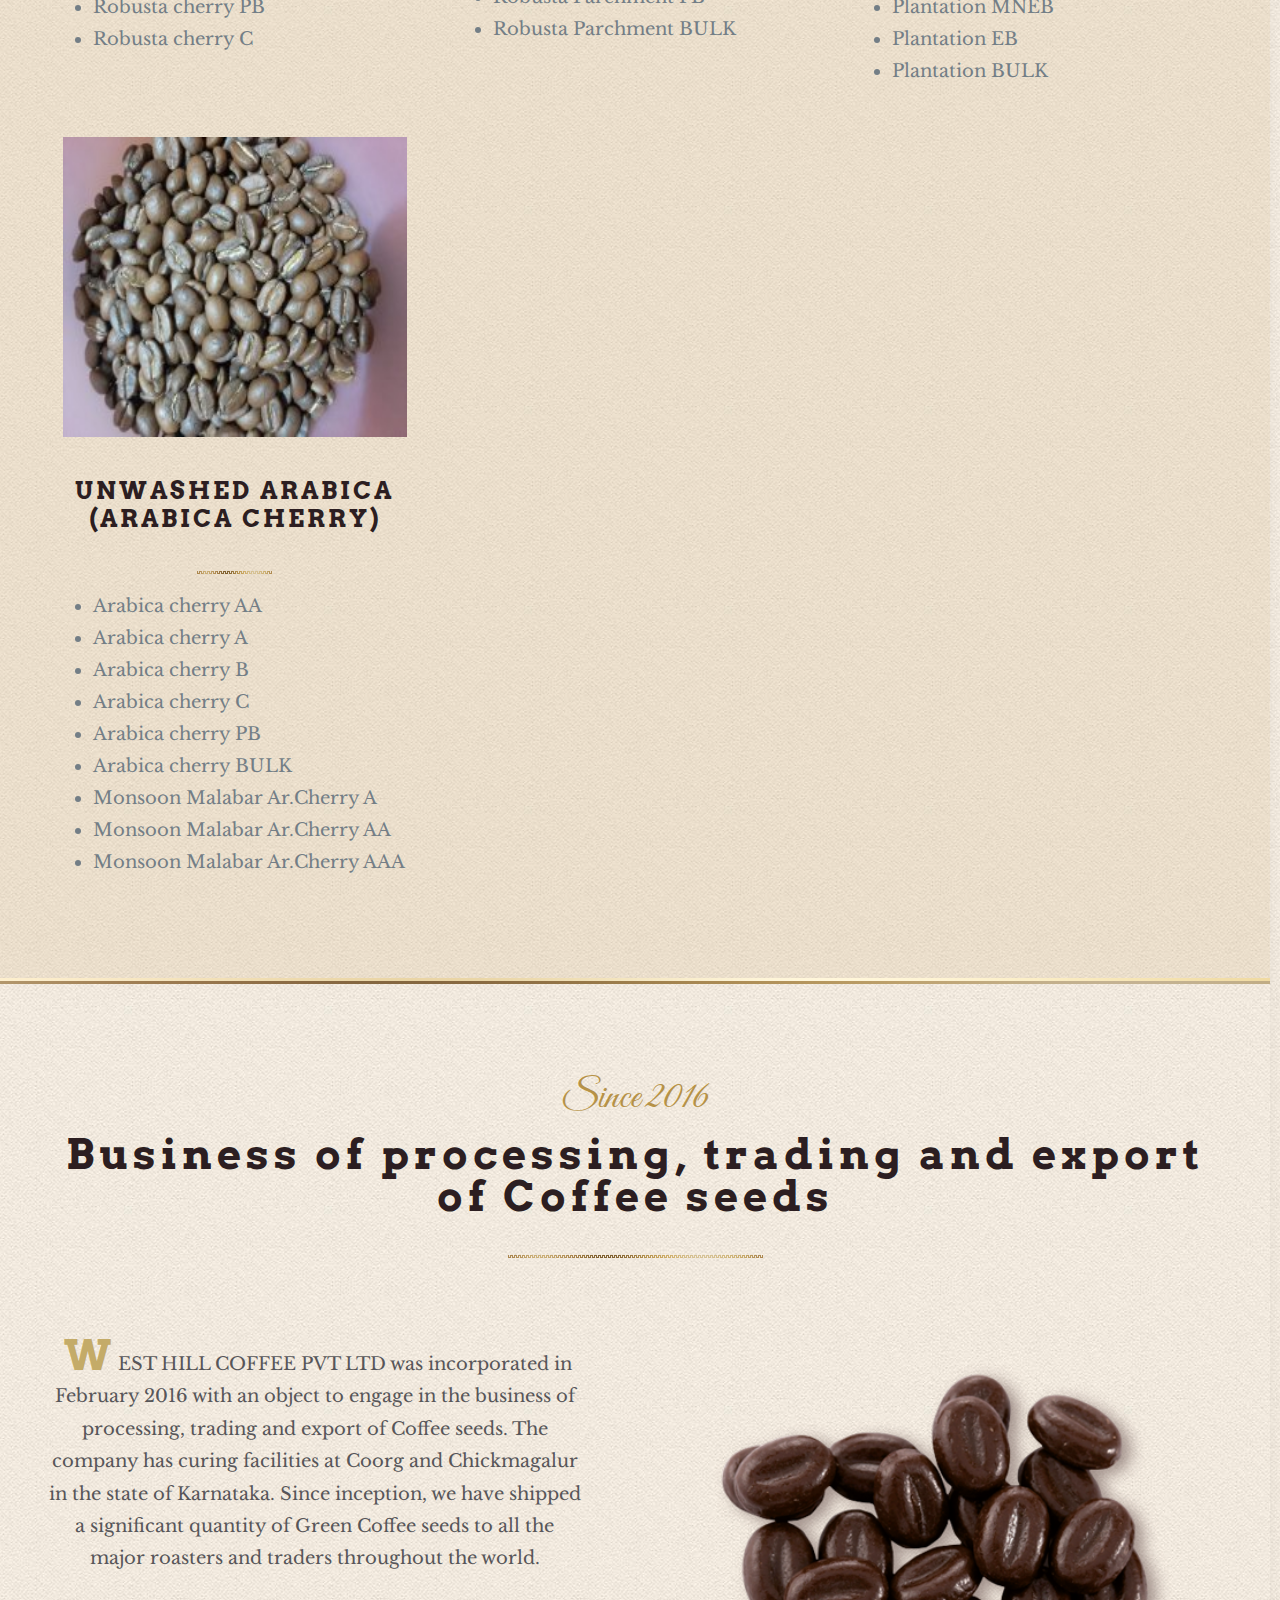
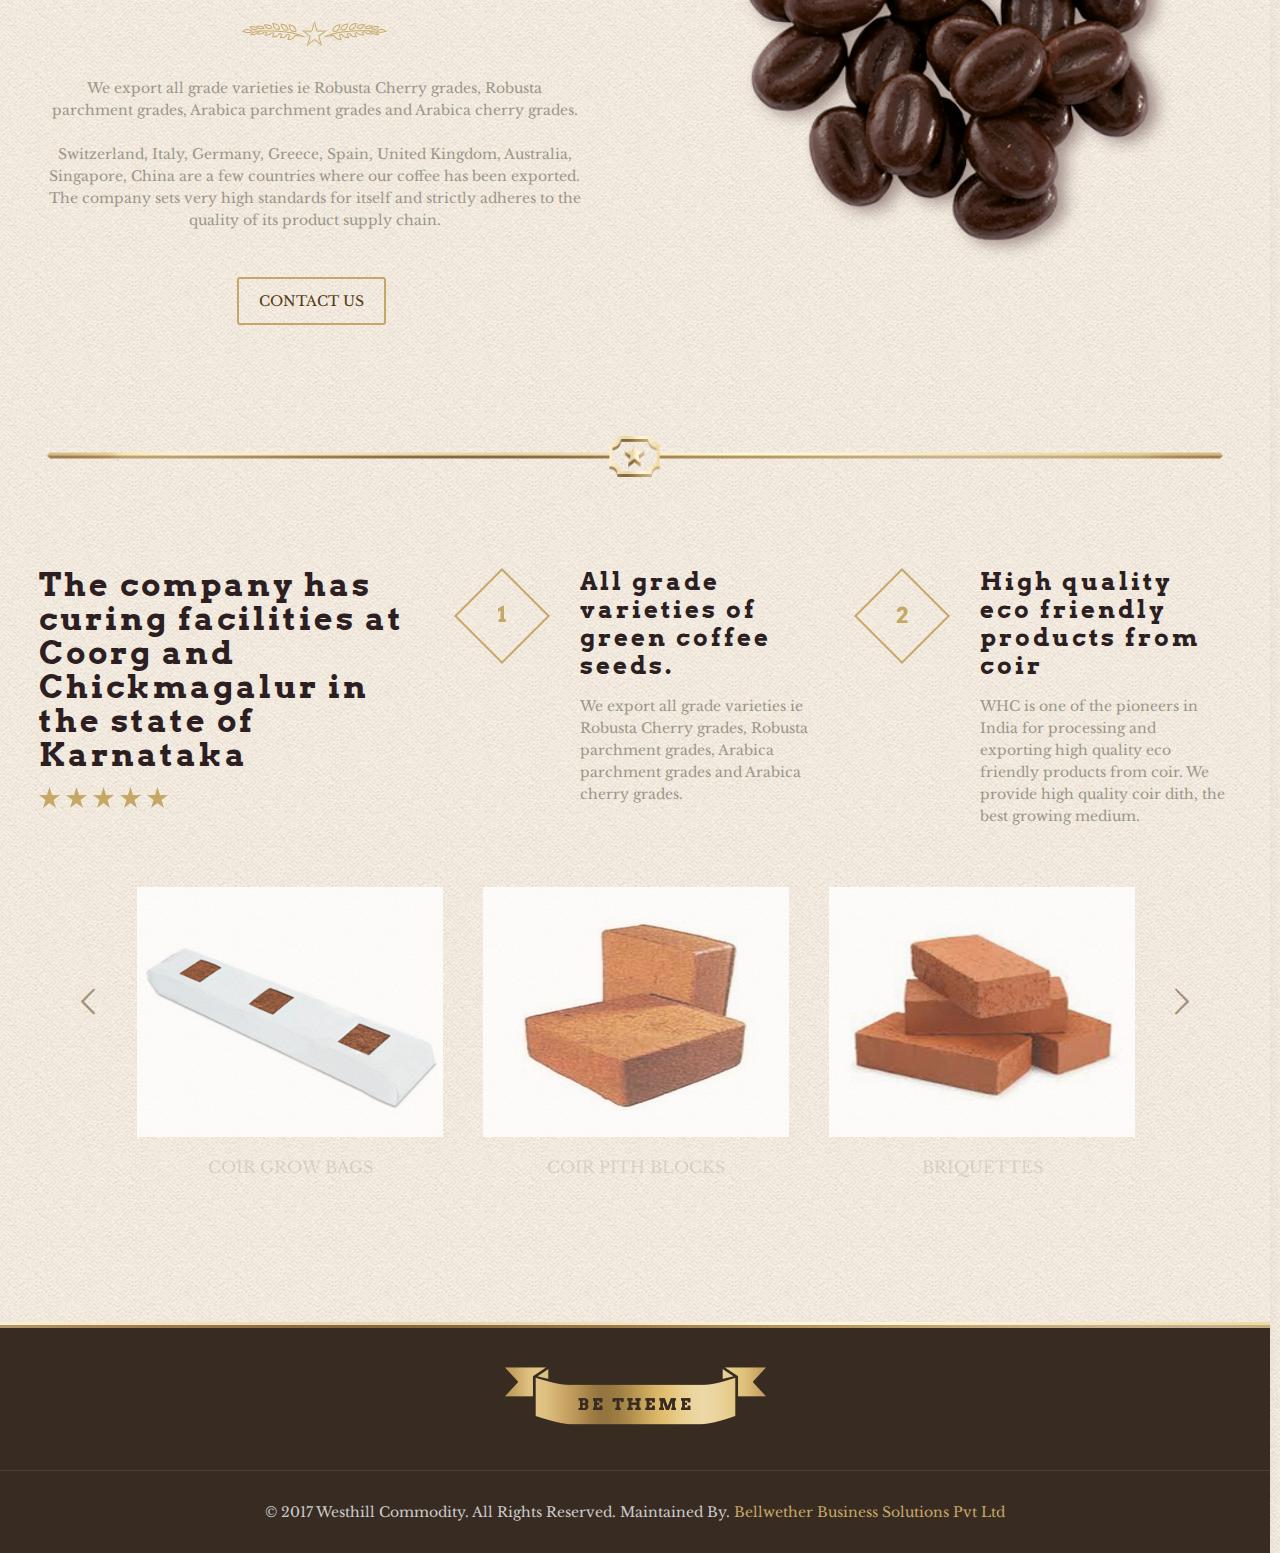
==== commit d32acb07: "coir/coc pith link added" ====
--- a/index.html
+++ b/index.html
@@ -64,7 +64,7 @@
                                                 <a href="index.html"><span>HOME</span></a>
                                             </li>
                                             <li>
-                                                <a href="content/tea/selected-tea.html"><span>SELECTED TEA</span></a>
+                                                <a href="content/tea/selected-tea.html"><span>COIR/COCO PITH</span></a>
                                             </li>
                                             <li>
                                                 <a href="content/tea/process.html"><span>PROCESS</span></a>
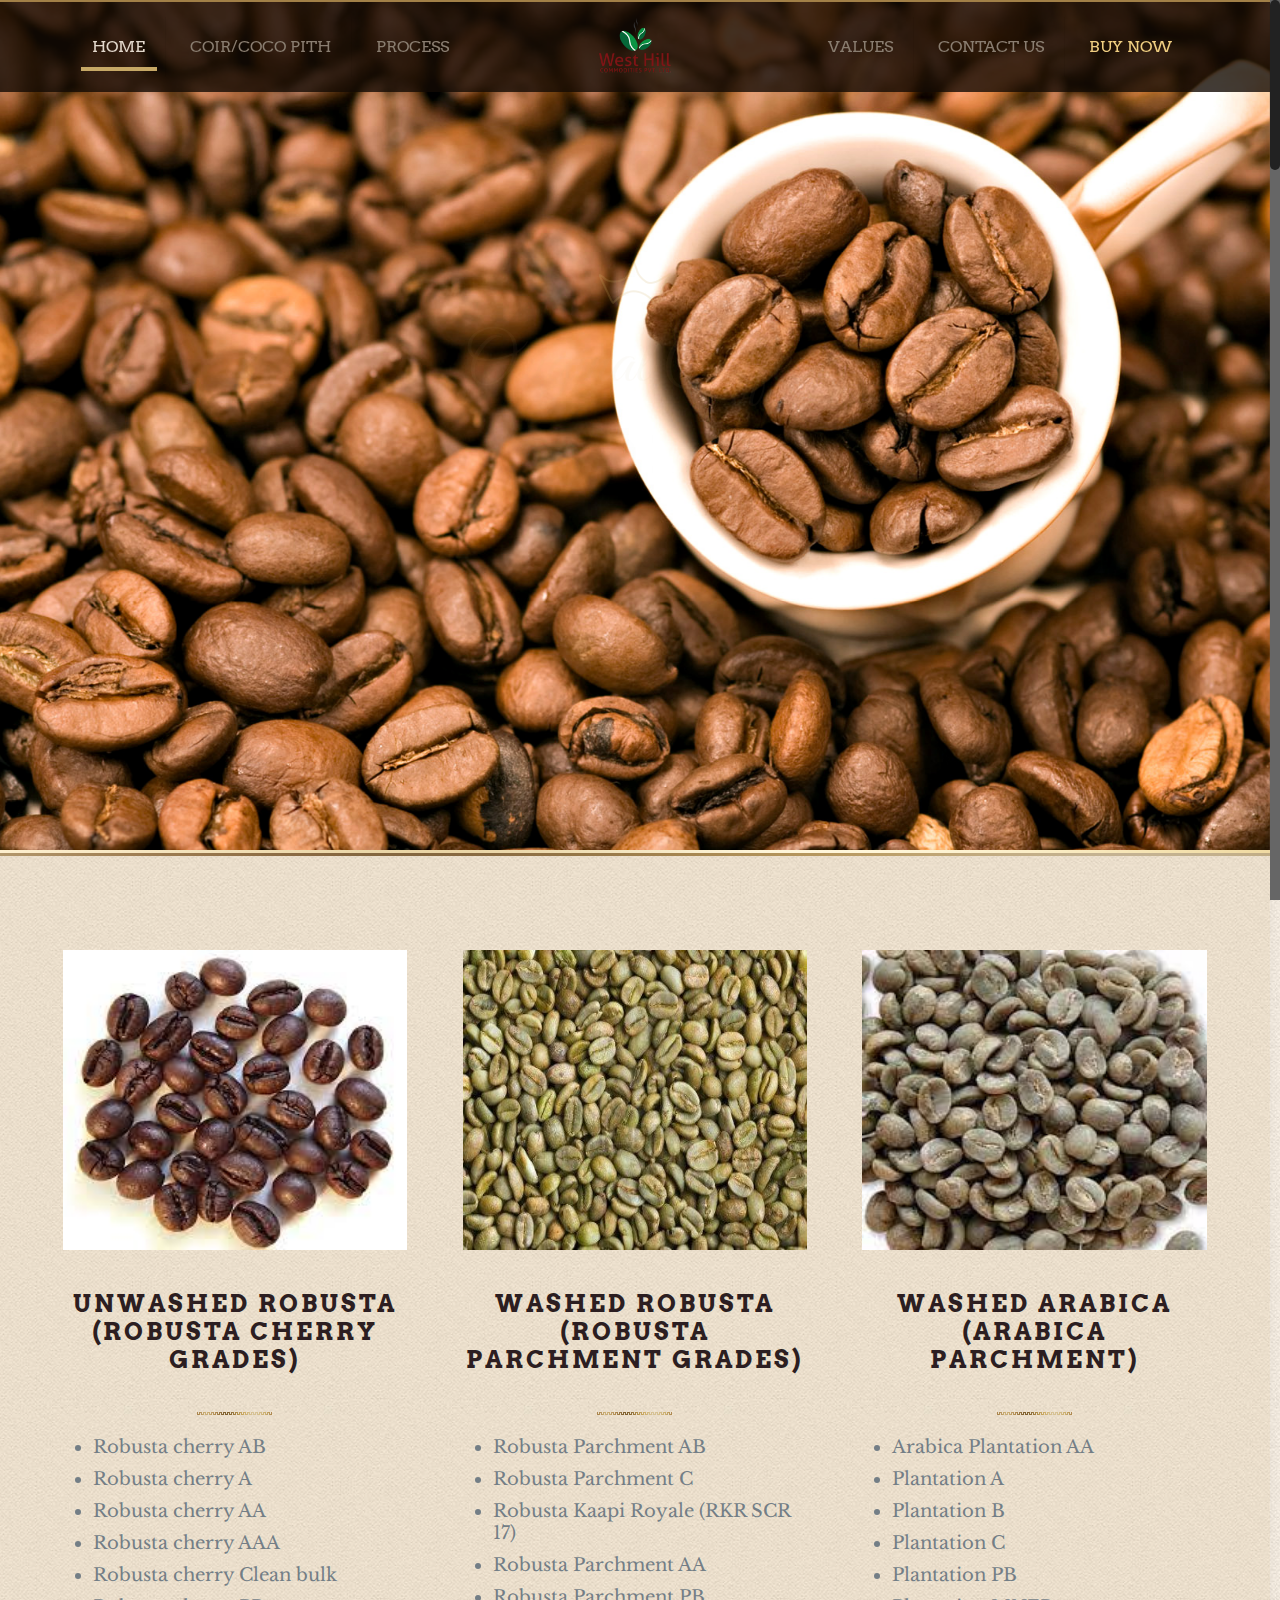
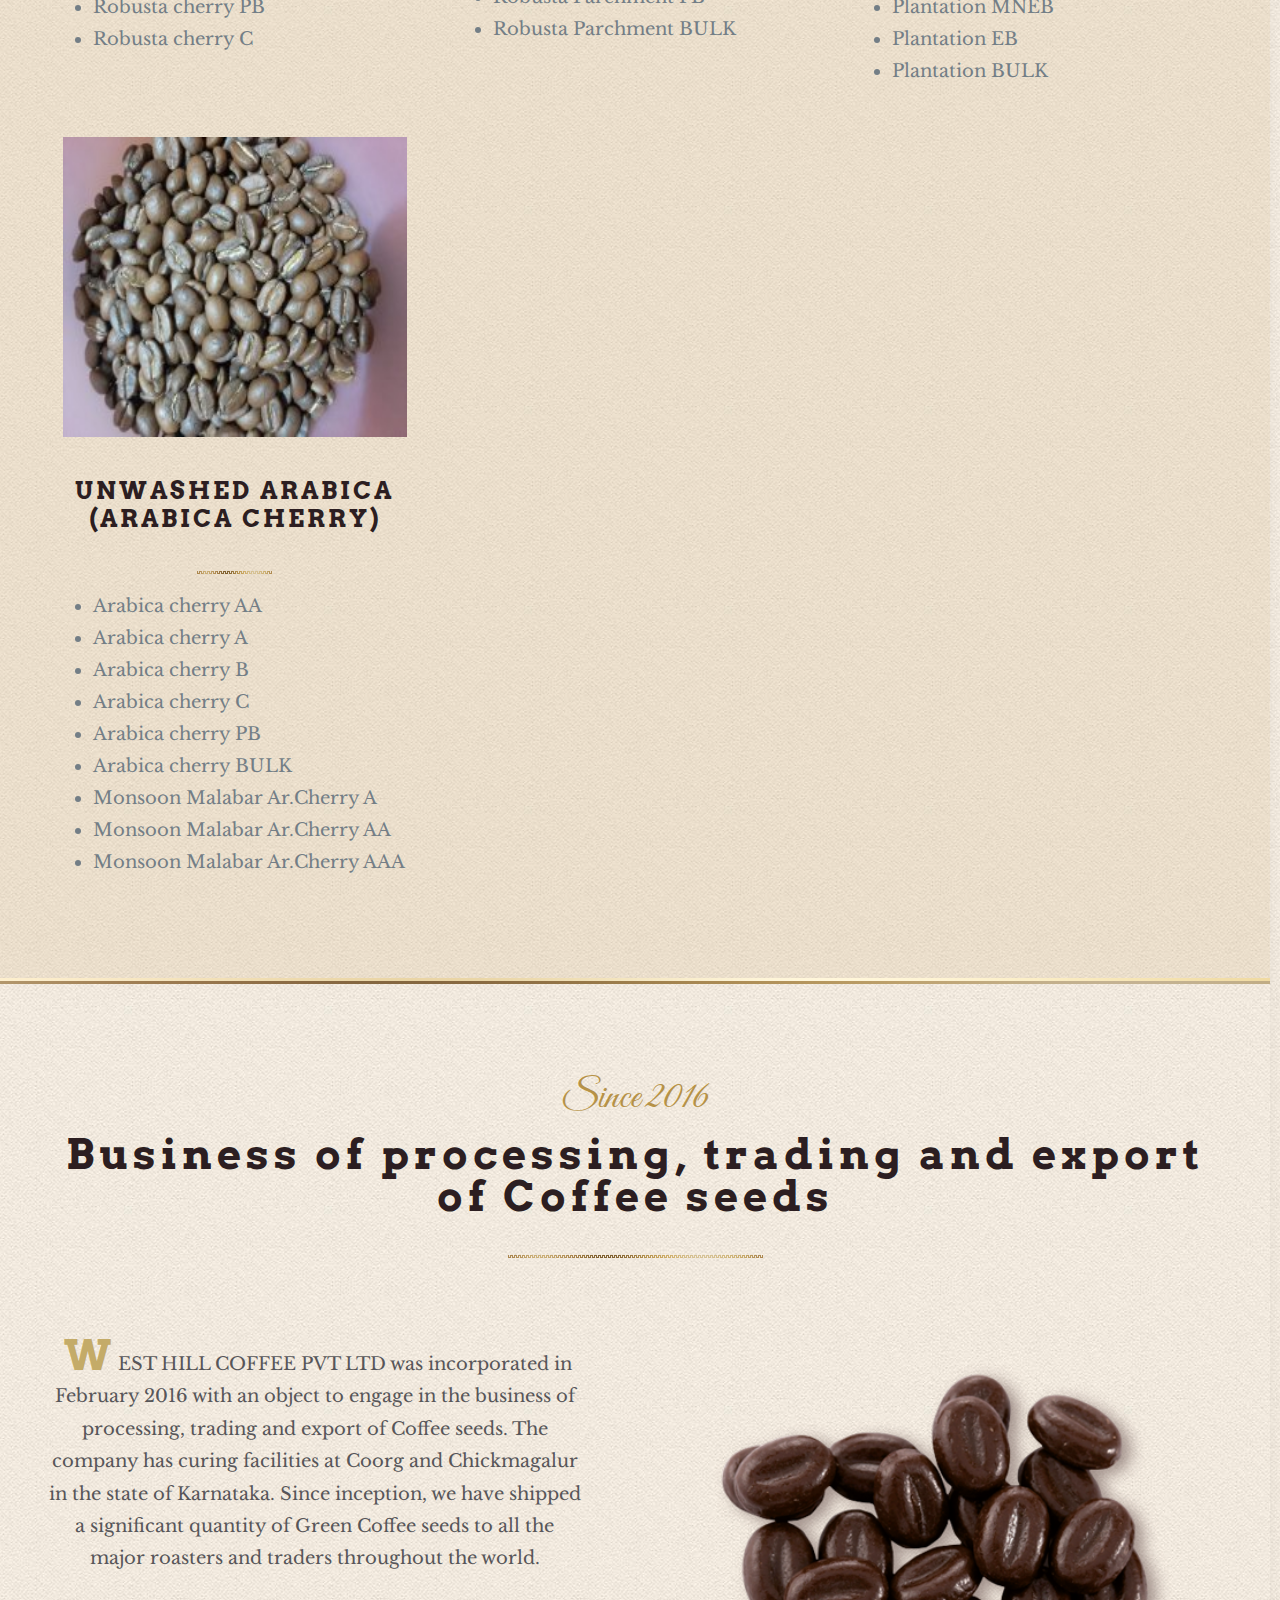
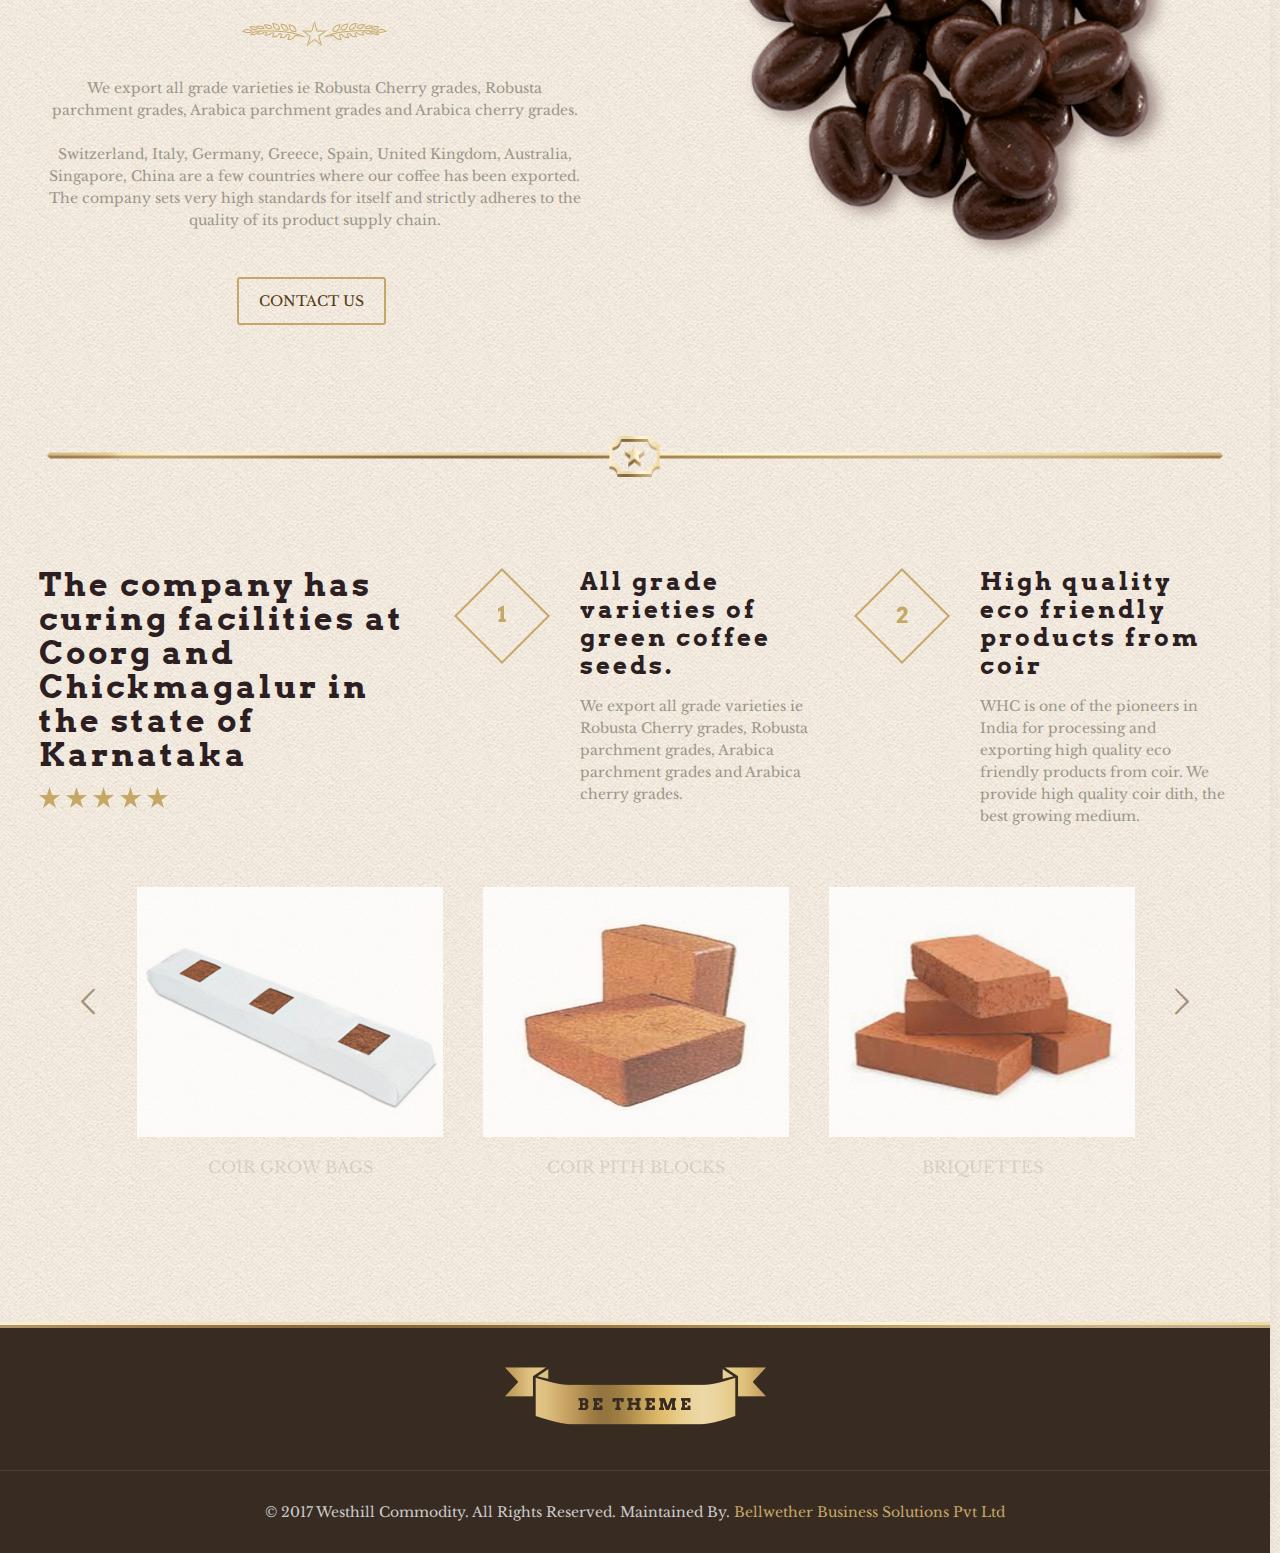
==== commit fa3080b7: "google translate removed" ====
--- a/index.html
+++ b/index.html
@@ -4,7 +4,7 @@
 <!--[if IE 8]><html class="no-js lt-ie10 lt-ie9"> <![endif]-->
 <!--[if IE 9]><html class="no-js lt-ie10"> <![endif]-->
 <!--[if gt IE 8]><!-->
-<html class="no-js">
+<html class="no-js" >
 <!--<![endif]-->
 
 <head>
@@ -445,7 +445,6 @@
 
     <!-- JS -->
     <script src="js/jquery-2.1.4.min.js"></script>
-
     <script src="js/mfn.menu.js"></script>
     <script src="js/jquery.plugins.js"></script>
     <script src="js/jquery.jplayer.min.js"></script>
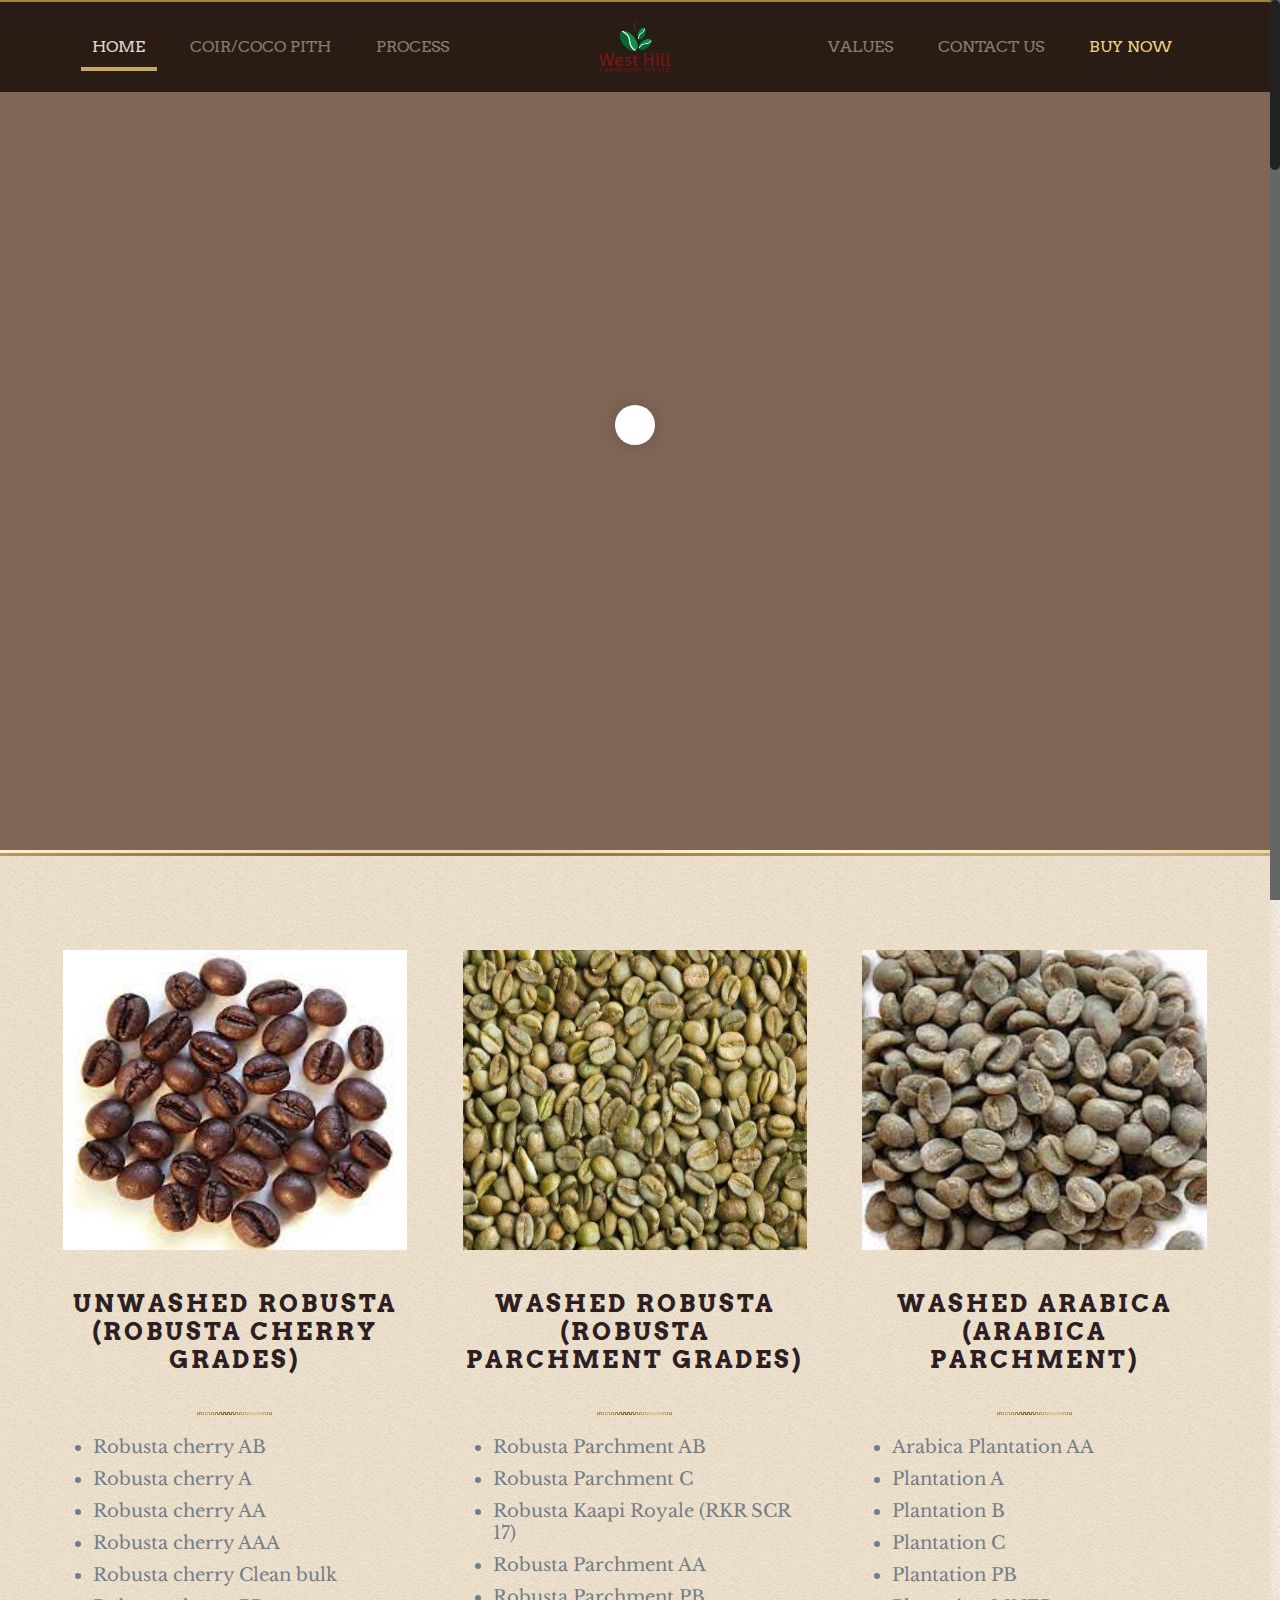
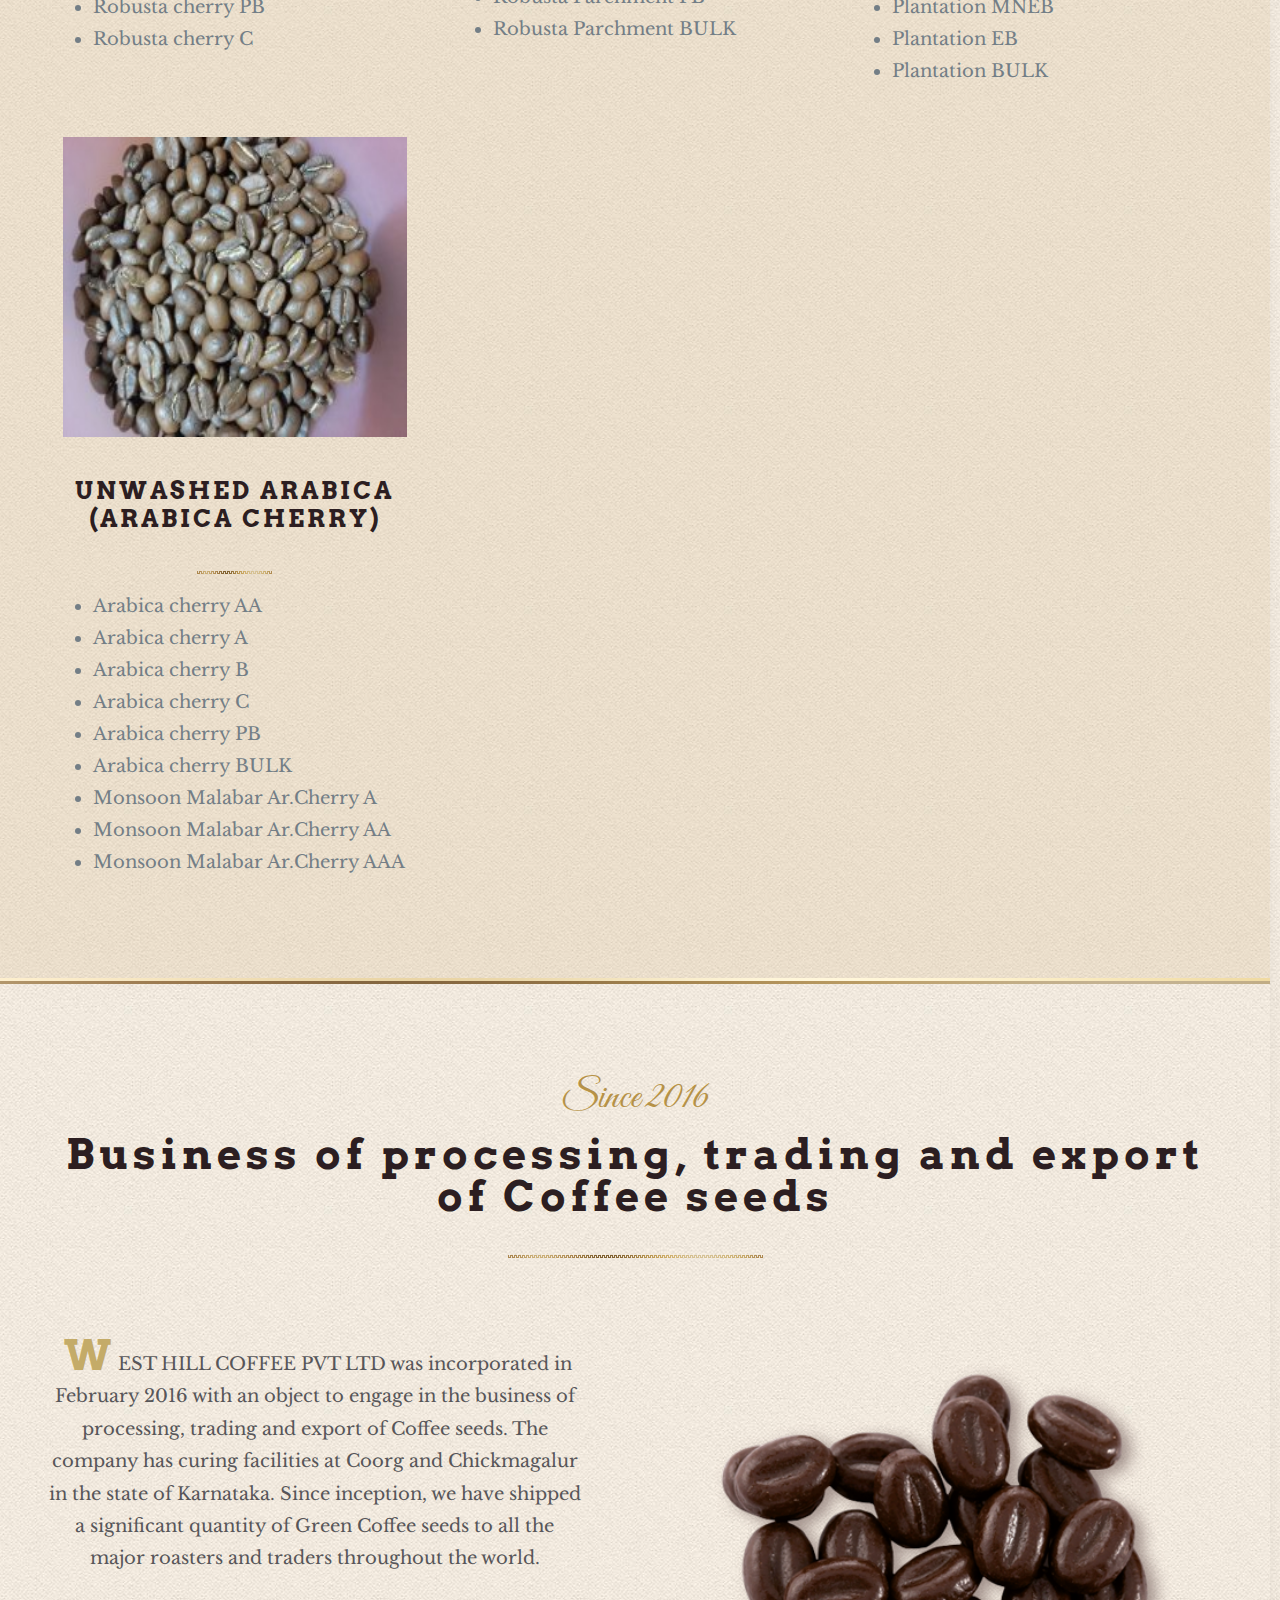
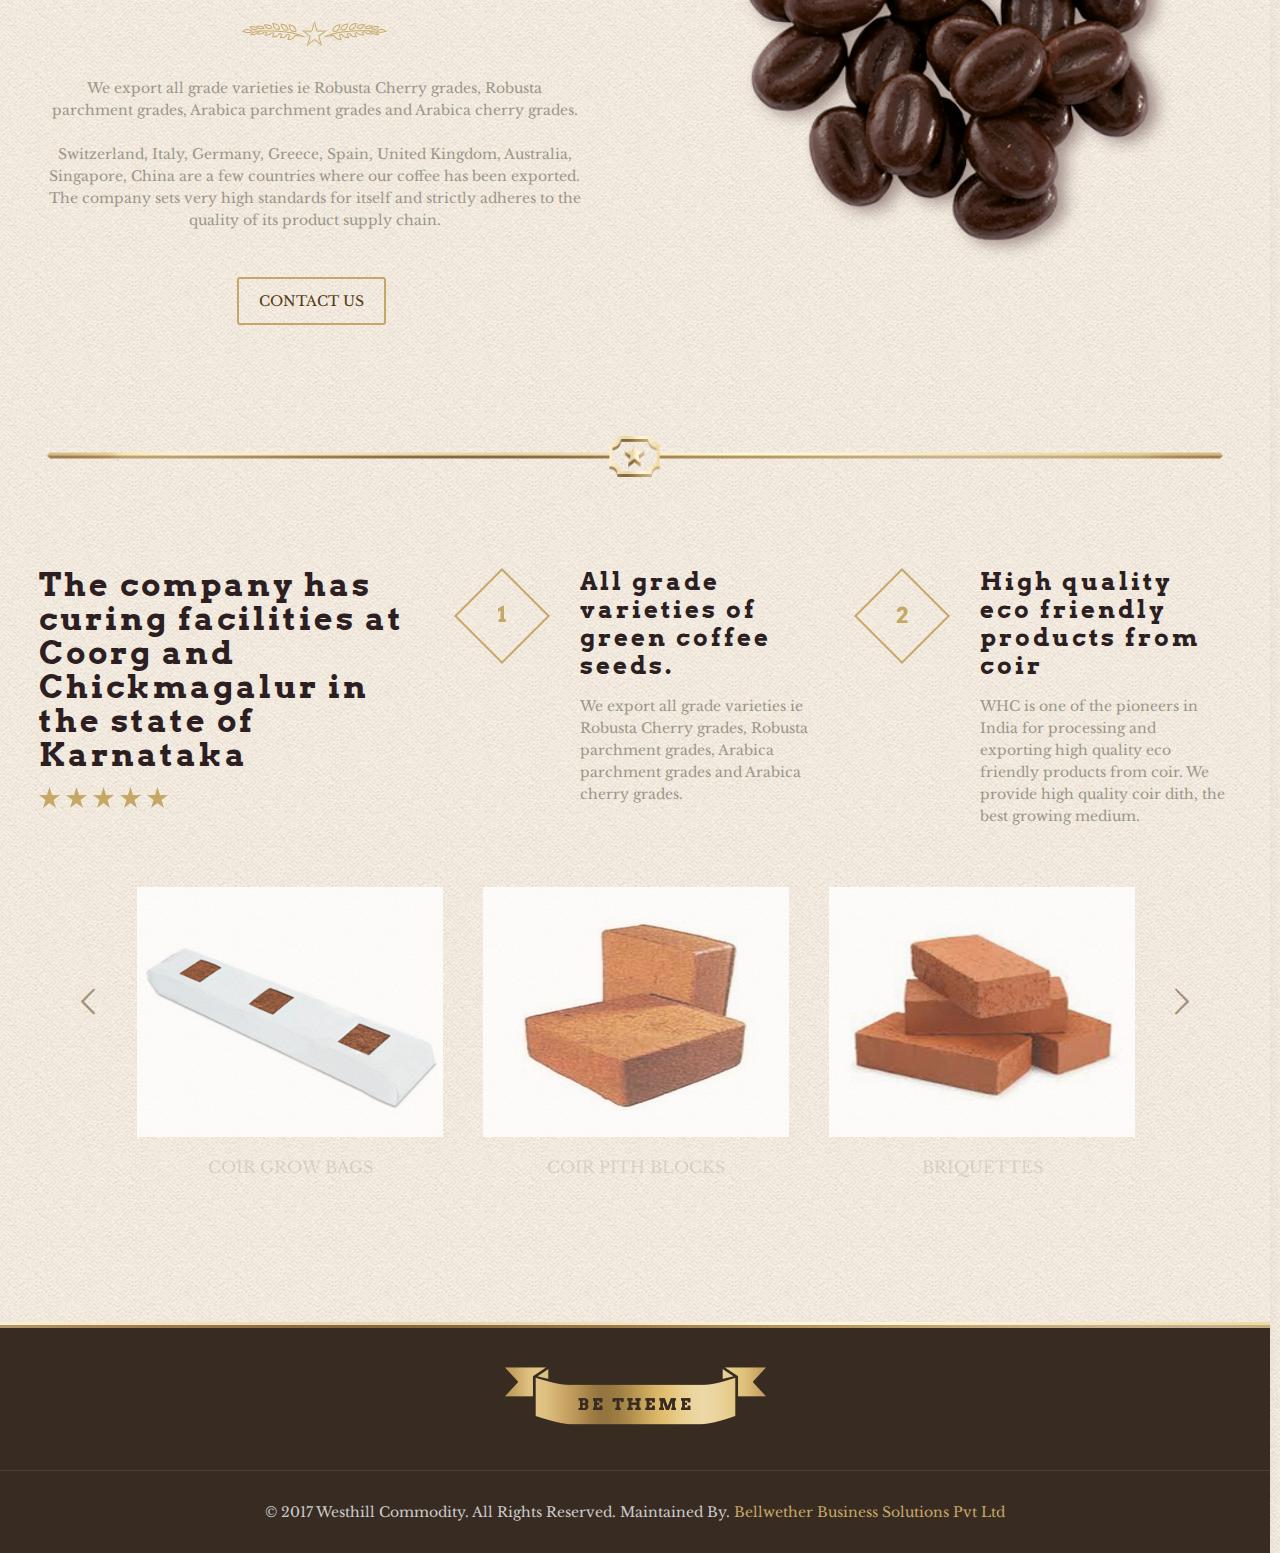
==== commit a35f0044: "aaa" ====
--- a/index.html
+++ b/index.html
@@ -101,7 +101,7 @@
                         <div id="rev_slider_1_2" class="rev_slider fullwidthabanner" style="display:none;" data-version="5.1.6">
                             <ul>
                                 <li data-index="rs-1" data-transition="fade" data-slotamount="default" data-hideafterloop="0" data-hideslideonmobile="off" data-easein="default" data-easeout="default" data-masterspeed="300" data-rotate="0" data-saveperformance="off" data-title="Slide" data-param1="" data-param2="" data-param3="" data-param4="" data-param5="" data-param6="" data-param7="" data-param8="" data-param9="" data-param10="" data-description="">
-                                    <img src="content/tea/images/slider1.jpg" alt="" width="1920" height="850" data-bgposition="center center" data-bgfit="cover" data-bgrepeat="no-repeat" class="rev-slidebg" data-no-retina>
+                                    <img src="" alt="" width="1920" height="850" data-bgposition="center center" data-bgfit="cover" data-bgrepeat="no-repeat" class="rev-slidebg" data-no-retina>
                                     <div class="tp-caption   tp-resizeme" id="slide-1-layer-4" data-x="center" data-hoffset="" data-y="center" data-voffset="-140" data-width="['none','none','none','none']" data-height="['none','none','none','none']" data-transform_idle="o:1;" data-transform_in="opacity:0;s:800;e:Power2.easeInOut;" data-transform_out="opacity:0;s:300;s:300;" data-start="500" data-responsive_offset="on" style="z-index: 5;"><img src="content/tea/images/home_tea_slider_pic.png" alt="" width="72" height="43" data-ww="72px" data-hh="43px" data-no-retina> </div>
                                     <div style="font-family: 'Great Vibes', cursive;" class="tp-caption mfnrs_tea_medium_light   tp-resizeme" id="slide-1-layer-2" data-x="center" data-hoffset="" data-y="center" data-voffset="-60" data-width="['auto']" data-height="['auto']" data-transform_idle="o:1;" data-transform_in="opacity:0;s:800;e:Power2.easeInOut;" data-transform_out="opacity:0;s:300;s:300;" data-start="600" data-splitin="none" data-splitout="none" data-responsive_offset="on" style="z-index: 6; white-space: nowrap;">
                                         Original Coffee </div>
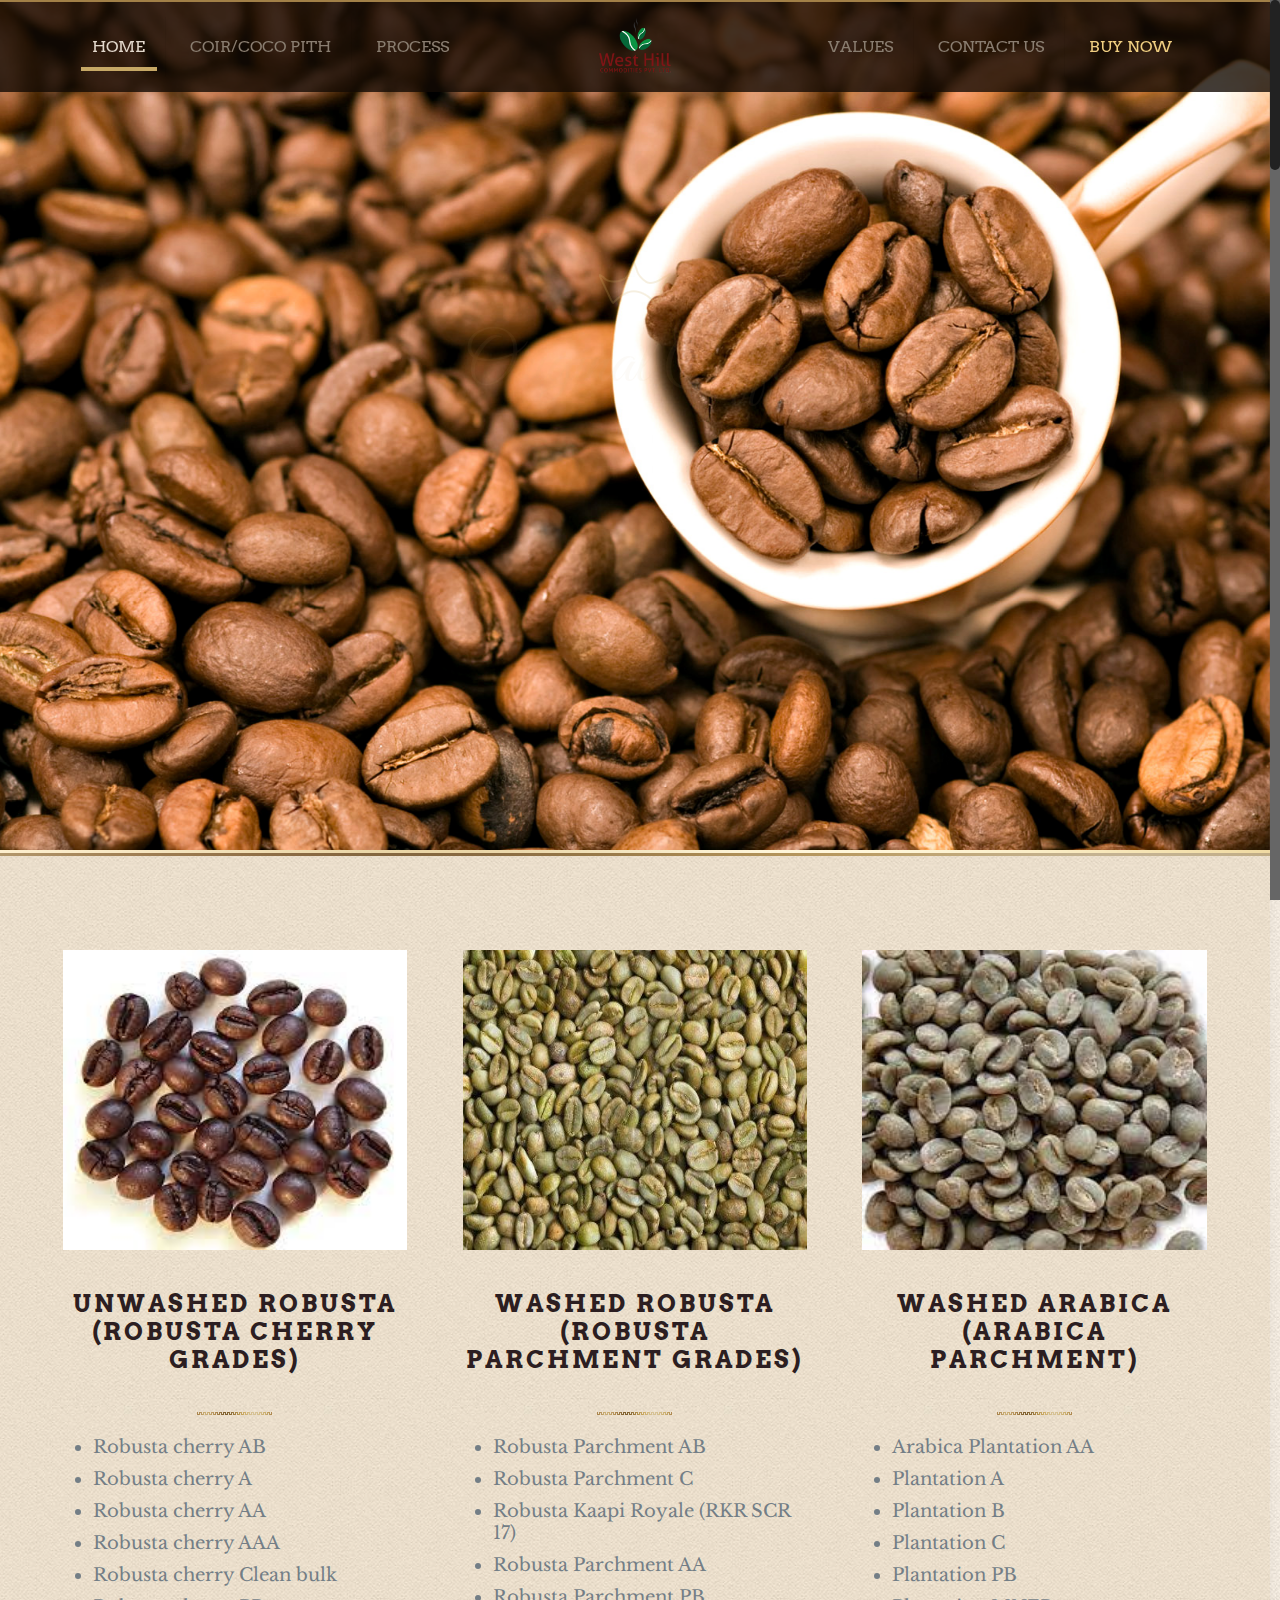
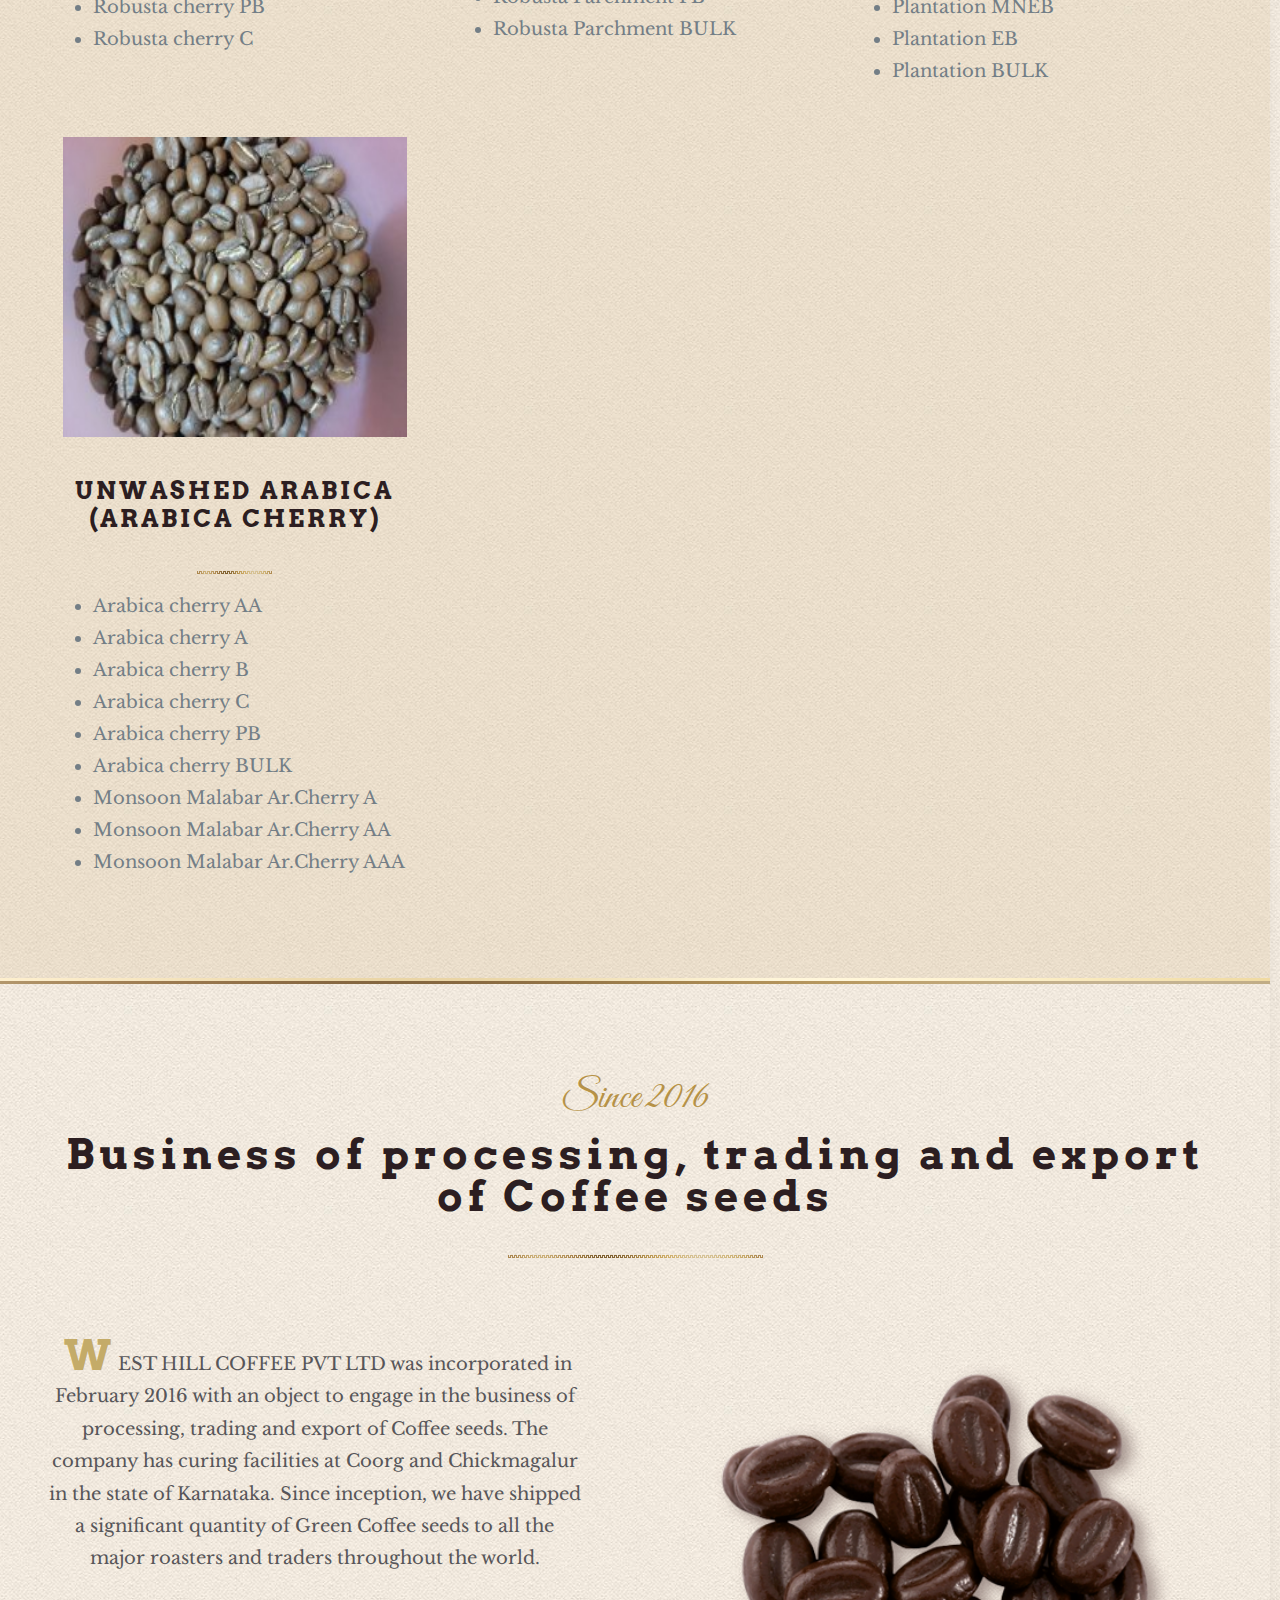
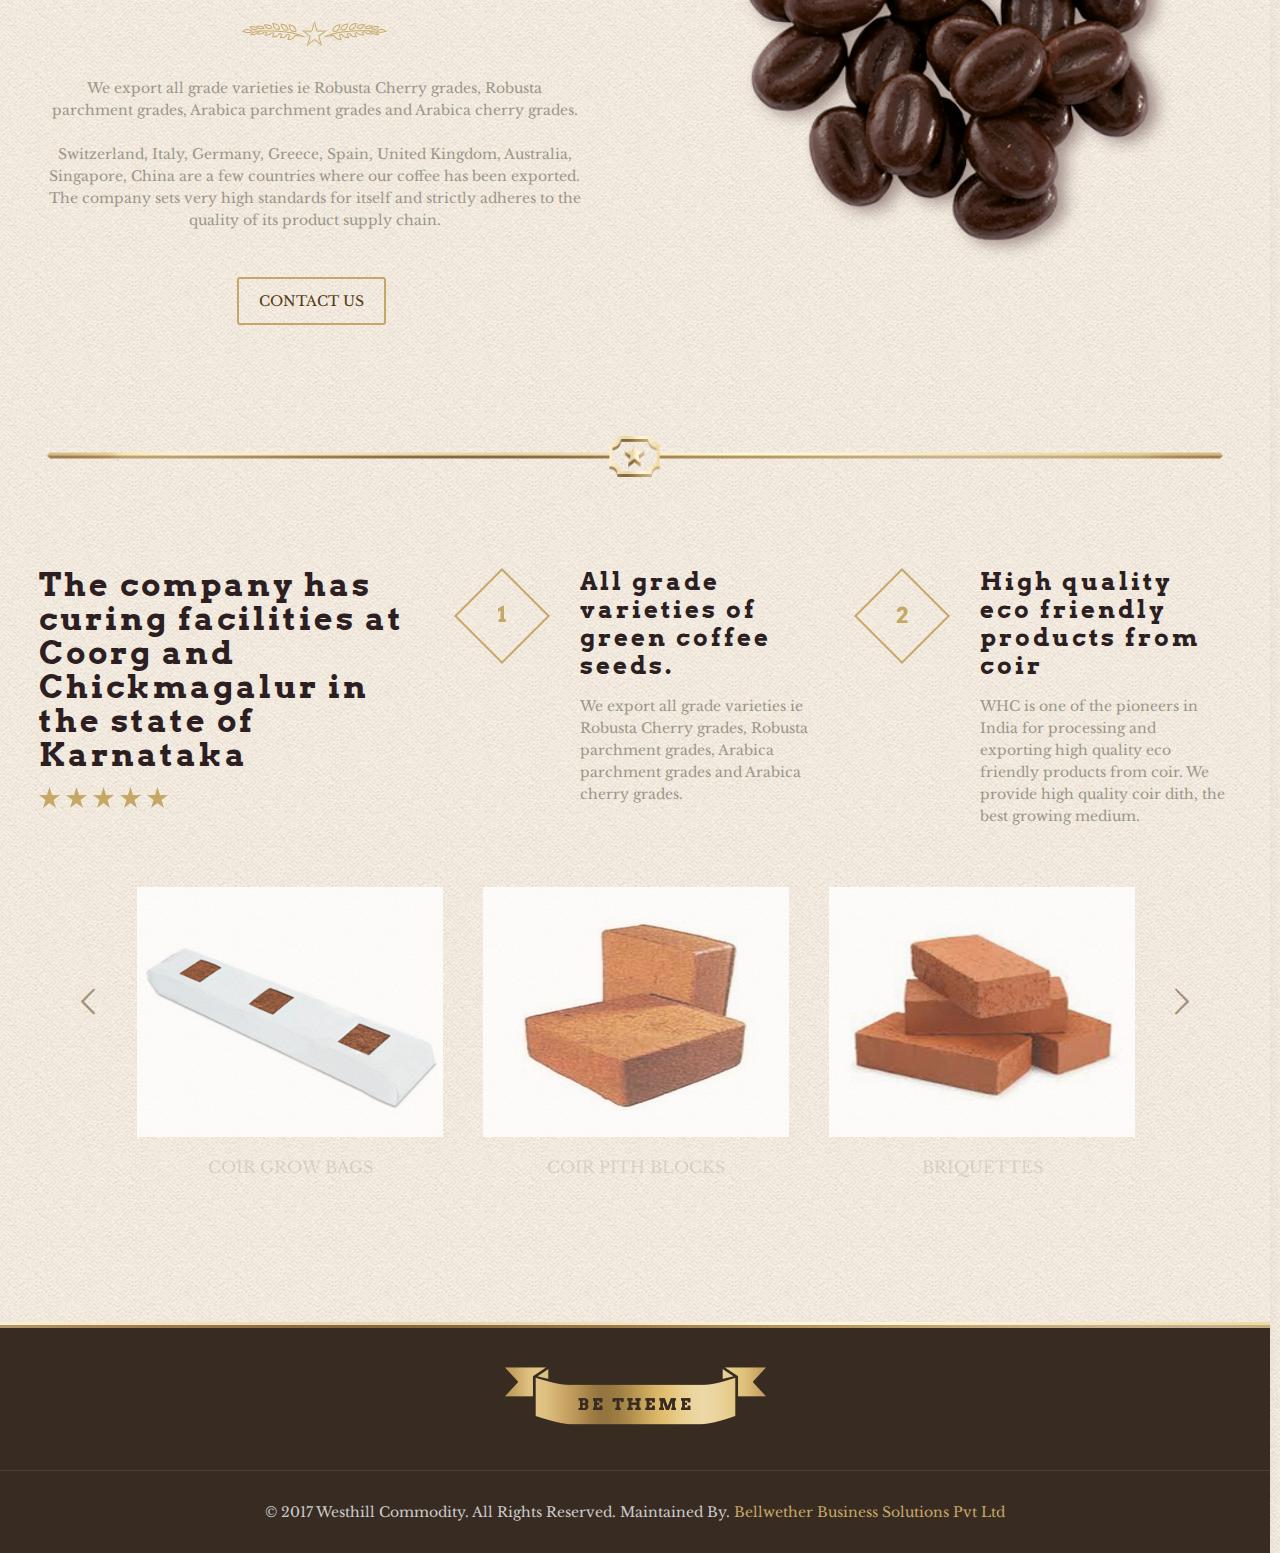
==== commit 8381826a: "new update" ====
--- a/index.html
+++ b/index.html
@@ -101,7 +101,7 @@
                         <div id="rev_slider_1_2" class="rev_slider fullwidthabanner" style="display:none;" data-version="5.1.6">
                             <ul>
                                 <li data-index="rs-1" data-transition="fade" data-slotamount="default" data-hideafterloop="0" data-hideslideonmobile="off" data-easein="default" data-easeout="default" data-masterspeed="300" data-rotate="0" data-saveperformance="off" data-title="Slide" data-param1="" data-param2="" data-param3="" data-param4="" data-param5="" data-param6="" data-param7="" data-param8="" data-param9="" data-param10="" data-description="">
-                                    <img src="" alt="" width="1920" height="850" data-bgposition="center center" data-bgfit="cover" data-bgrepeat="no-repeat" class="rev-slidebg" data-no-retina>
+                                    <img src="content/tea/images/slider1.jpg" alt="" width="1920" height="850" data-bgposition="center center" data-bgfit="cover" data-bgrepeat="no-repeat" class="rev-slidebg" data-no-retina>
                                     <div class="tp-caption   tp-resizeme" id="slide-1-layer-4" data-x="center" data-hoffset="" data-y="center" data-voffset="-140" data-width="['none','none','none','none']" data-height="['none','none','none','none']" data-transform_idle="o:1;" data-transform_in="opacity:0;s:800;e:Power2.easeInOut;" data-transform_out="opacity:0;s:300;s:300;" data-start="500" data-responsive_offset="on" style="z-index: 5;"><img src="content/tea/images/home_tea_slider_pic.png" alt="" width="72" height="43" data-ww="72px" data-hh="43px" data-no-retina> </div>
                                     <div style="font-family: 'Great Vibes', cursive;" class="tp-caption mfnrs_tea_medium_light   tp-resizeme" id="slide-1-layer-2" data-x="center" data-hoffset="" data-y="center" data-voffset="-60" data-width="['auto']" data-height="['auto']" data-transform_idle="o:1;" data-transform_in="opacity:0;s:800;e:Power2.easeInOut;" data-transform_out="opacity:0;s:300;s:300;" data-start="600" data-splitin="none" data-splitout="none" data-responsive_offset="on" style="z-index: 6; white-space: nowrap;">
                                         Original Coffee </div>
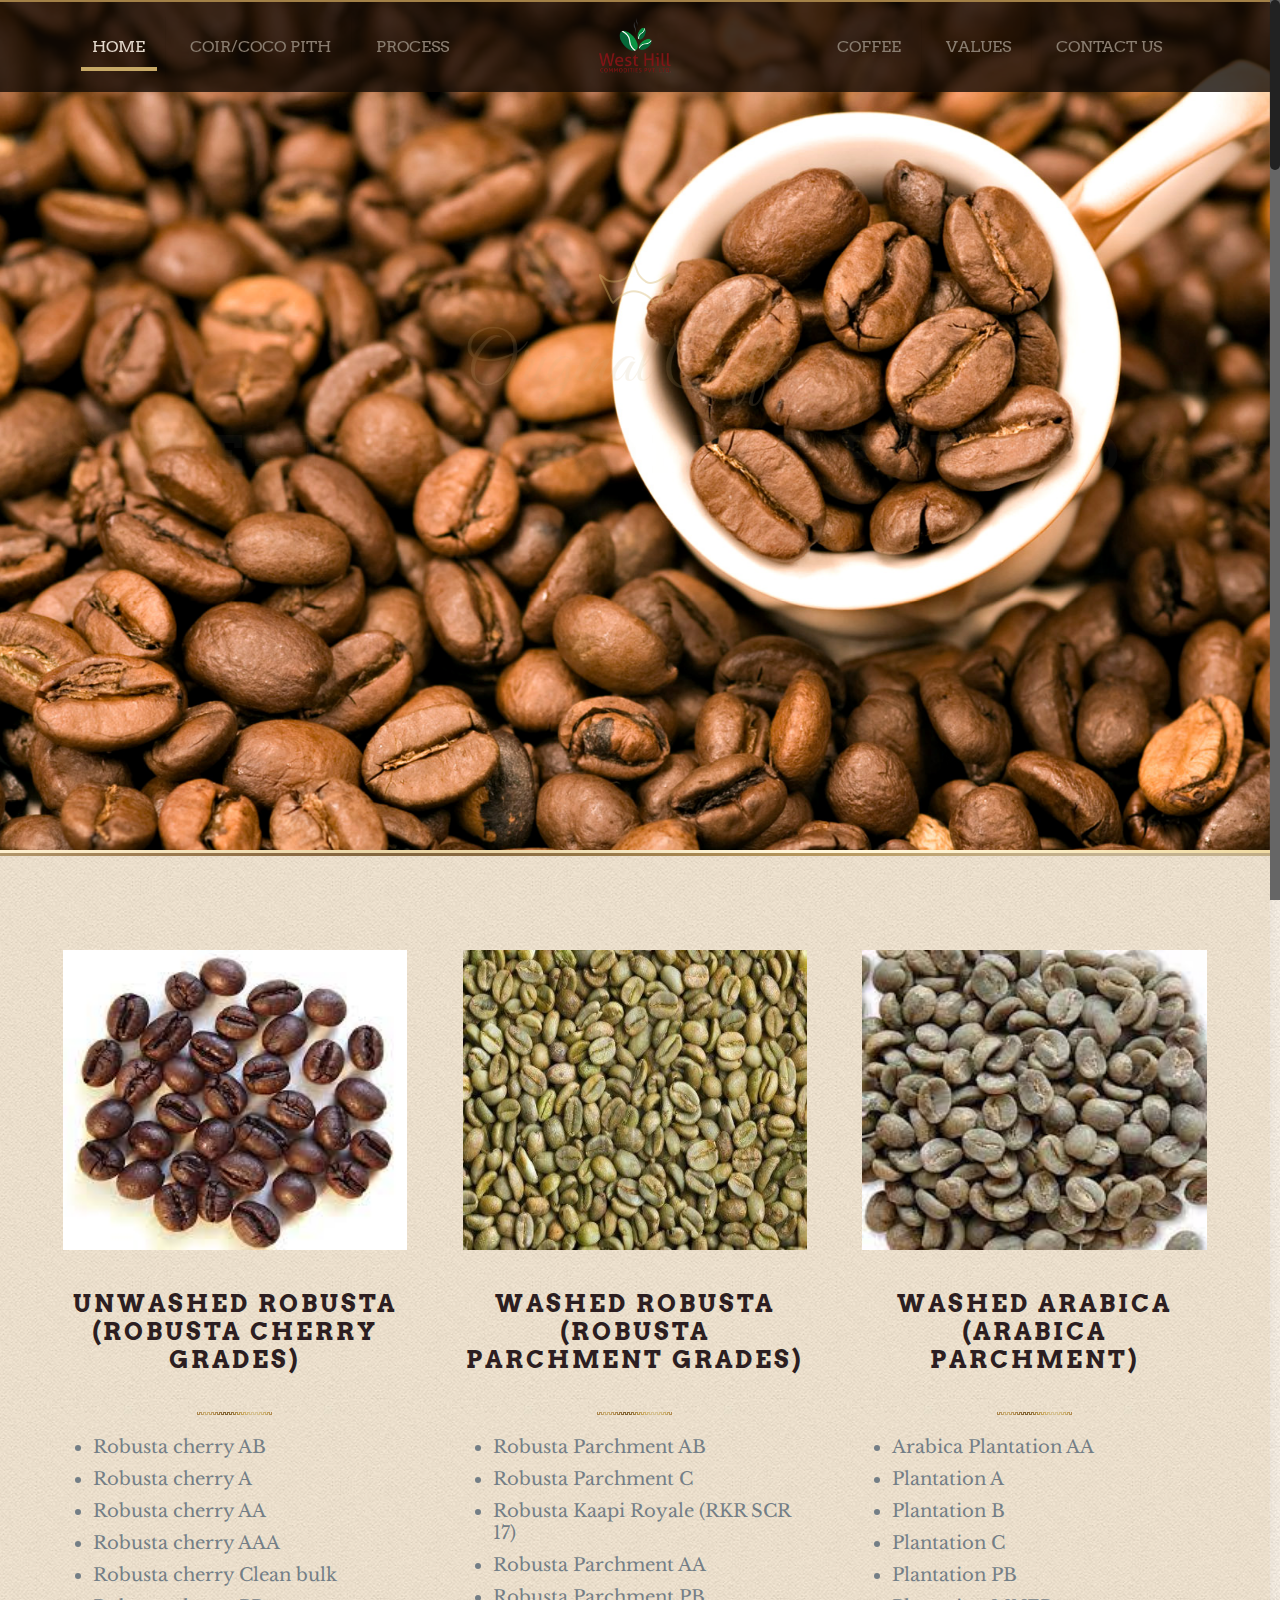
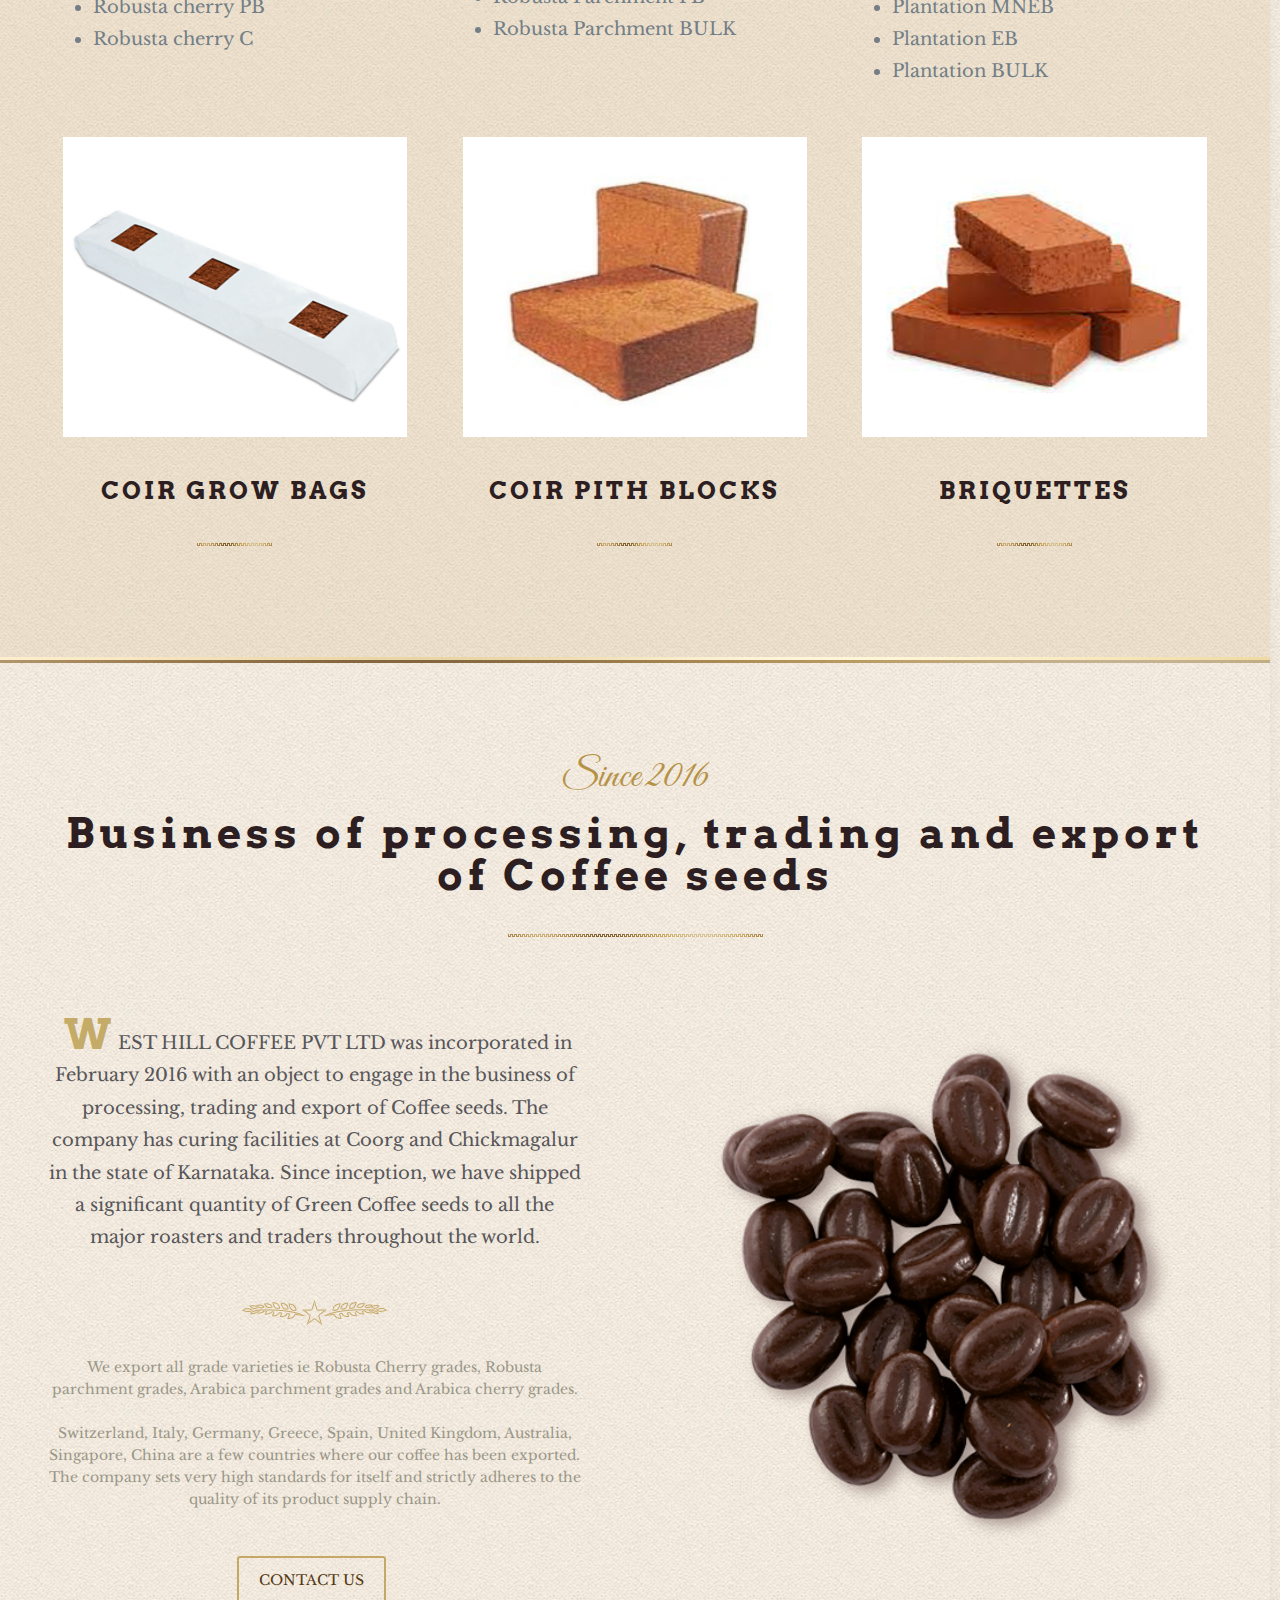
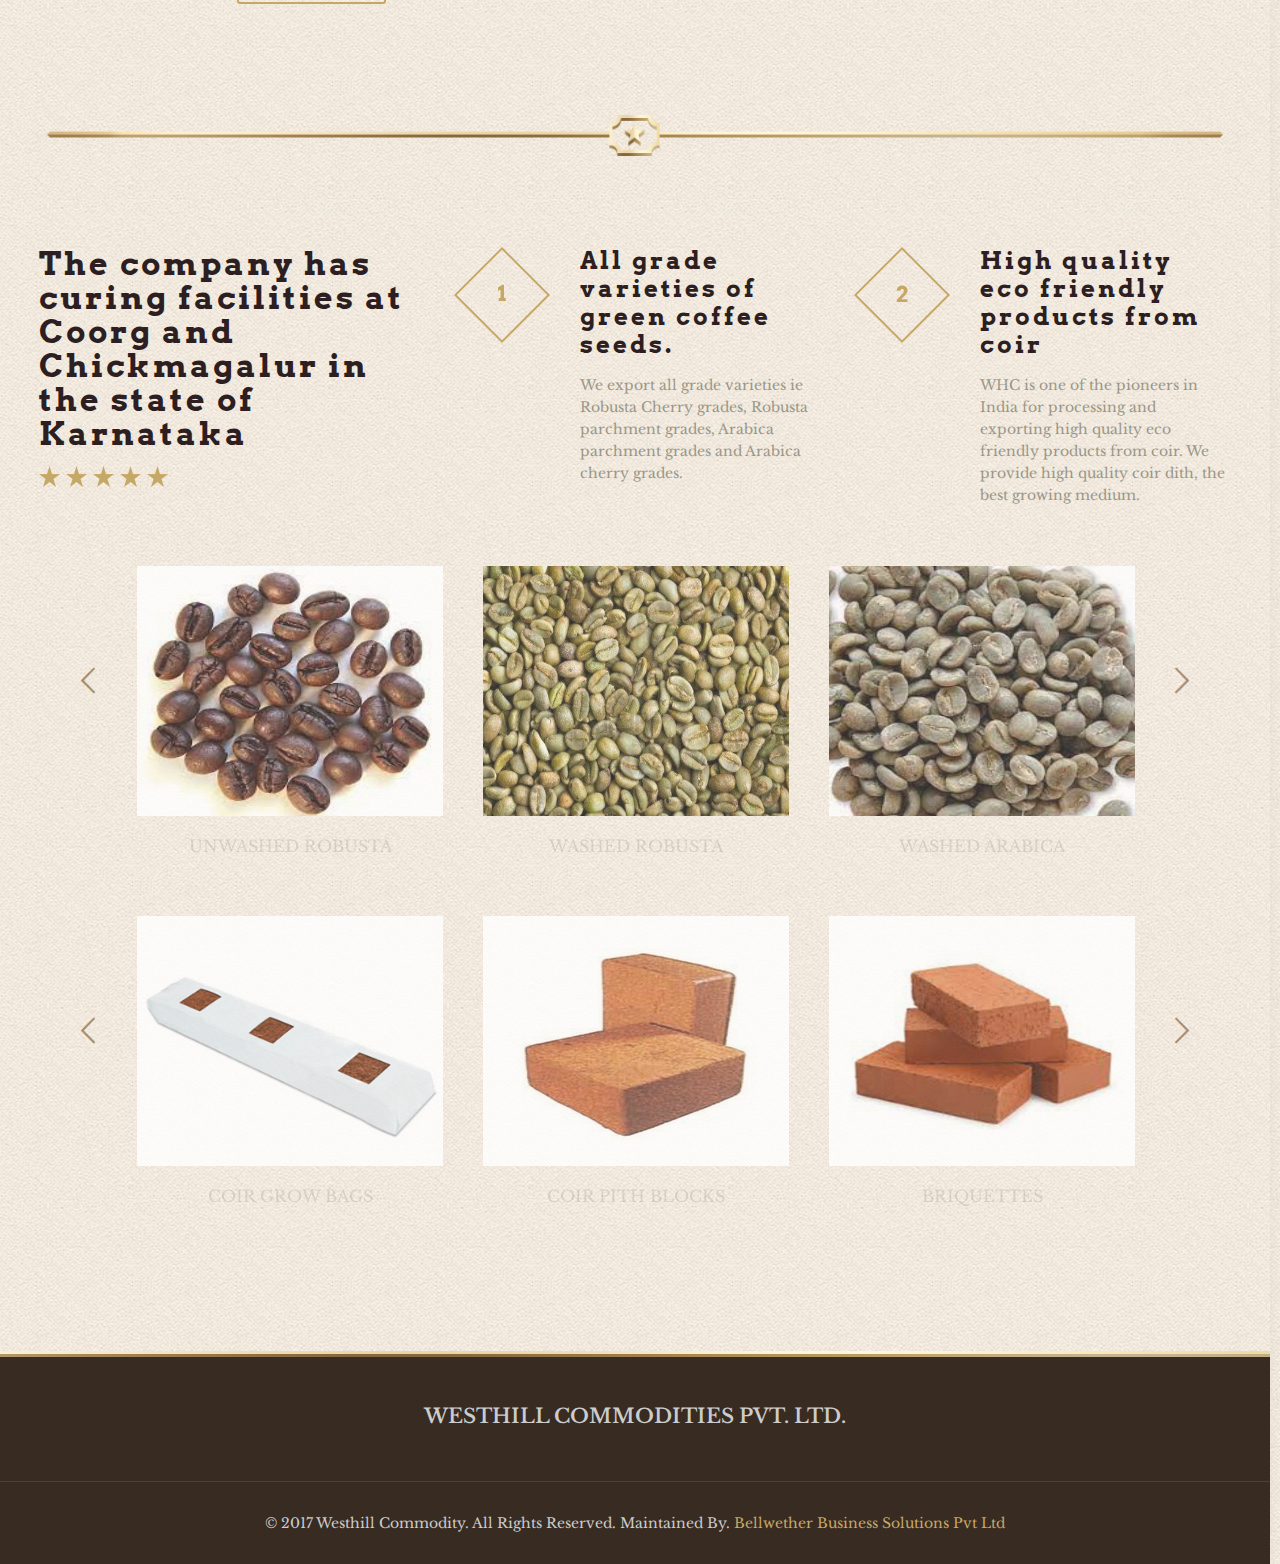
==== commit 76823ddd: "coffee page added" ====
--- a/index.html
+++ b/index.html
@@ -72,13 +72,13 @@
                                         </ul>
                                         <ul id="menu-main-menu-right" class="menu menu_right">
                                             <li>
+                                                <a href="content/tea/coffee.html"><span><spa>COFFEE</span></span></a>
+                                            </li>
+                                            <li>
                                                 <a href="content/tea/values.html"><span>VALUES</span></a>
                                             </li>
                                             <li>
                                                 <a href="content/tea/contact-us.html"><span>CONTACT US</span></a>
-                                            </li>
-                                            <li>
-                                                <a target="_blank" href="http://bit.ly/1M6lijQ"><span><span style="padding: 0; color: #efce81;">BUY NOW</span></span></a>
                                             </li>
                                         </ul>
                                     </nav><a class="responsive-menu-toggle" href="#"><i class="icon-menu"></i></a>
@@ -111,7 +111,7 @@
                                     <div class="tp-caption   tp-resizeme" id="slide-1-layer-6" data-x="center" data-hoffset="570" data-y="center" data-voffset="30" data-width="['none','none','none','none']" data-height="['none','none','none','none']" data-transform_idle="o:1;" data-transform_in="opacity:0;s:800;e:Power2.easeInOut;" data-transform_out="opacity:0;s:300;s:300;" data-start="700" data-responsive_offset="on" style="z-index: 9;"><img src="content/tea/images/home_tea_slider_slogan_r.png" alt="" width="127" height="57" data-ww="127px" data-hh="57px" data-no-retina> </div>
                                     <div style="font-family: 'Great Vibes', cursive;" class="tp-caption mfnrs_tea_small_light   tp-resizeme" id="slide-1-layer-3" data-x="center" data-hoffset="" data-y="center" data-voffset="120" data-width="['auto']" data-height="['auto']" data-transform_idle="o:1;" data-transform_in="opacity:0;s:800;e:Power2.easeInOut;" data-transform_out="opacity:0;s:300;s:300;" data-start="800" data-splitin="none" data-splitout="none" data-responsive_offset="on" style="z-index: 10; white-space: nowrap;">
                                         Sensual Pleasure </div>
-                                    <div class="tp-caption   tp-resizeme" id="slide-1-layer-7" data-x="center" data-hoffset="" data-y="bottom" data-voffset="100" data-width="['none','none','none','none']" data-height="['none','none','none','none']" data-transform_idle="o:1;" data-transform_in="opacity:0;s:800;e:Power2.easeInOut;" data-transform_out="opacity:0;s:300;s:300;" data-start="900" data-responsive_offset="on" style="z-index: 11;"><img src="content/tea/images/home_tea_slider_slogan2.png" alt="" width="421" height="56" data-ww="421px" data-hh="56px" data-no-retina> </div>
+                                    <!-- <div class="tp-caption   tp-resizeme" id="slide-1-layer-7" data-x="center" data-hoffset="" data-y="bottom" data-voffset="100" data-width="['none','none','none','none']" data-height="['none','none','none','none']" data-transform_idle="o:1;" data-transform_in="opacity:0;s:800;e:Power2.easeInOut;" data-transform_out="opacity:0;s:300;s:300;" data-start="900" data-responsive_offset="on" style="z-index: 11;"><img src="content/tea/images/home_tea_slider_slogan2.png" alt="" width="421" height="56" data-ww="421px" data-hh="56px" data-no-retina> </div> -->
                                 </li>
                             </ul>
                             <div class="tp-bannertimer tp-bottom" style="visibility: hidden !important;"></div>
@@ -220,29 +220,63 @@
                                     <div class="mcb-wrap-inner">
                                         <div class="column mcb-column one column_image ">
                                             <div class="image_frame image_item no_link scale-with-grid aligncenter no_border">
-                                                <div class="image_wrapper"><img class="scale-with-grid" src="content/tea/images/product-cat-4.jpg" alt="" style="width: 400px;height: 300px;" /> </div>
-                                            </div>
-                                        </div>
-                                        <div class="column mcb-column one column_column">
-                                            <div class="column_attr align_center">
-                                                <h4>UNWASHED ARABICA (ARABICA CHERRY)</h4>
+                                                <div class="image_wrapper"><img class="scale-with-grid" src="content/tea/images/coir-grow-bag.jpg" alt="" style="width: 400px;height: 300px;" /> </div>
+                                            </div>
+                                        </div>
+                                        <div class="column mcb-column one column_column">
+                                            <div class="column_attr align_center">
+                                                <h4>COIR GROW BAGS</h4>
                                                 <hr class="no_line" style="margin: 0 auto 20px;" />
                                                 <div class="image_frame image_item no_link scale-with-grid alignnone no_border">
                                                     <div class="image_wrapper"><img class="scale-with-grid" src="content/tea/images/home_tea_sep.png" alt="" width="75" height="3" /> </div>
                                                 </div>
                                                 <hr class="no_line" style="margin: 0 auto 20px;" />
                                                 <p class="big">
-                                                    <ul class="home-page-second-section-ul">
-                                                        <li>Arabica cherry AA</li>
-                                                        <li>Arabica cherry A</li>
-                                                        <li>Arabica cherry B</li>
-                                                        <li>Arabica cherry C</li>
-                                                        <li>Arabica cherry PB</li>
-                                                        <li>Arabica cherry BULK</li>
-                                                        <li>Monsoon Malabar Ar.Cherry A</li>
-                                                        <li>Monsoon Malabar Ar.Cherry AA</li>
-                                                        <li>Monsoon Malabar Ar.Cherry AAA</li>
-                                                    </ul>
+                                                    
+                                                </p>
+                                            </div>
+                                        </div>
+                                    </div>
+                                </div>
+                                <div class="wrap mcb-wrap one-third  valign-top clearfix" style="padding:0 2%">
+                                    <div class="mcb-wrap-inner">
+                                        <div class="column mcb-column one column_image ">
+                                            <div class="image_frame image_item no_link scale-with-grid aligncenter no_border">
+                                                <div class="image_wrapper"><img class="scale-with-grid" src="content/tea/images/coir-pith-block-250x250.jpg" alt="" style="width: 400px;height: 300px;" /> </div>
+                                            </div>
+                                        </div>
+                                        <div class="column mcb-column one column_column">
+                                            <div class="column_attr align_center">
+                                                <h4>COIR PITH BLOCKS</h4>
+                                                <hr class="no_line" style="margin: 0 auto 20px;" />
+                                                <div class="image_frame image_item no_link scale-with-grid alignnone no_border">
+                                                    <div class="image_wrapper"><img class="scale-with-grid" src="content/tea/images/home_tea_sep.png" alt="" width="75" height="3" /> </div>
+                                                </div>
+                                                <hr class="no_line" style="margin: 0 auto 20px;" />
+                                                <p class="big">
+                                                    
+                                                </p>
+                                            </div>
+                                        </div>
+                                    </div>
+                                </div>
+                                <div class="wrap mcb-wrap one-third  valign-top clearfix" style="padding:0 2%">
+                                    <div class="mcb-wrap-inner">
+                                        <div class="column mcb-column one column_image ">
+                                            <div class="image_frame image_item no_link scale-with-grid aligncenter no_border">
+                                                <div class="image_wrapper"><img class="scale-with-grid" src="content/tea/images/Briquettes-coir.jpg" alt="" style="width: 400px;height: 300px;" /> </div>
+                                            </div>
+                                        </div>
+                                        <div class="column mcb-column one column_column">
+                                            <div class="column_attr align_center">
+                                                <h4>BRIQUETTES</h4>
+                                                <hr class="no_line" style="margin: 0 auto 20px;" />
+                                                <div class="image_frame image_item no_link scale-with-grid alignnone no_border">
+                                                    <div class="image_wrapper"><img class="scale-with-grid" src="content/tea/images/home_tea_sep.png" alt="" width="75" height="3" /> </div>
+                                                </div>
+                                                <hr class="no_line" style="margin: 0 auto 20px;" />
+                                                <p class="big">
+                                                    
                                                 </p>
                                             </div>
                                         </div>
@@ -361,6 +395,47 @@
                                 <div class="wrap mcb-wrap one  valign-top clearfix">
                                     <div class="mcb-wrap-inner">
                                         <div class="column mcb-column one column_slider ">
+                                            <div class="content_slider carousel">
+                                                <ul class="content_slider_ul">
+                                                    <li class="content_slider_li_1">
+                                                        <a href="#"><img style="width: 600px;height: 250px;" src="content/tea/images/product-cat-1.jpg" class="scale-with-grid wp-post-image" alt="home_tea_offer1" />
+                                                            <p class="title">
+                                                                UNWASHED ROBUSTA </p>
+                                                        </a>
+                                                    </li>
+                                                    <li class="content_slider_li_2">
+                                                        <a href="#"><img style="width: 600px;height: 250px;" src="content/tea/images/product-cat-2.jpeg" class="scale-with-grid wp-post-image" alt="home_tea_offer2" />
+                                                            <p class="title">
+                                                                WASHED ROBUSTA </p>
+                                                        </a>
+                                                    </li>
+                                                    <li class="content_slider_li_3">
+                                                        <a href="#"><img style="width: 600px;height: 250px;" src="content/tea/images/product-cat-3.jpg" class="scale-with-grid wp-post-image" alt="home_tea_offer3" />
+                                                            <p class="title">
+                                                                WASHED ARABICA </p>
+                                                        </a>
+                                                    </li>
+                                                    <li class="content_slider_li_4">
+                                                        <a href="#"><img style="width: 600px;height: 250px;" src="content/tea/images/product-cat-4.jpg" class="scale-with-grid wp-post-image" alt="home_tea_offer4" />
+                                                            <p class="title">
+                                                                UNWASHED ARABICA </p>
+                                                        </a>
+                                                    </li>
+                                                    <!-- <li class="content_slider_li_5">
+                                                        <a href="#"><img style="width: 600px;height: 250px;" src="content/tea/images/potting-soil.jpg" class="scale-with-grid wp-post-image" alt="home_tea_offer5" />
+                                                            <p class="title">
+                                                                COMPOST - POTTING MIX </p>
+                                                        </a>
+                                                    </li> -->
+                                                    <!-- <li class="content_slider_li_6">
+                                                        <a href="#"><img style="width: 600px;height: 250px;" src="content/tea/images/home_tea_offer6.png" class="scale-with-grid wp-post-image" alt="home_tea_offer6" />
+                                                            <p class="title">
+                                                                Vitae justo metus </p>
+                                                        </a>
+                                                    </li> -->
+                                                </ul><a class="button button_js slider_prev" href="#"><span class="button_icon"><i class="icon-left-open-big"></i></span></a><a class="button button_js slider_next" href="#"><span class="button_icon"><i class="icon-right-open-big"></i></span></a>
+                                                <div class="slider_pagination"></div>
+                                            </div>
                                             <div class="content_slider carousel">
                                                 <ul class="content_slider_ul">
                                                     <li class="content_slider_li_1">
@@ -423,7 +498,8 @@
                         <aside class="widget widget_text">
                             <div class="textwidget">
                                 <div class="image_frame image_item no_link scale-with-grid aligncenter no_border">
-                                    <div class="image_wrapper"><img class="scale-with-grid" src="content/tea/images/home_tea_footer_be.png" alt="" width="261" height="58" /> </div>
+                                    <!-- <div class="image_wrapper"><img class="scale-with-grid" src="content/tea/images/home_tea_footer_be.png" alt="" width="261" height="58" /> </div> -->
+                                    <p style="font-size: 20px; margin: 0;font-weight: 600;padding: 20px 0;">WESTHILL COMMODITIES PVT. LTD.</p>
                                 </div>
                             </div>
                         </aside>
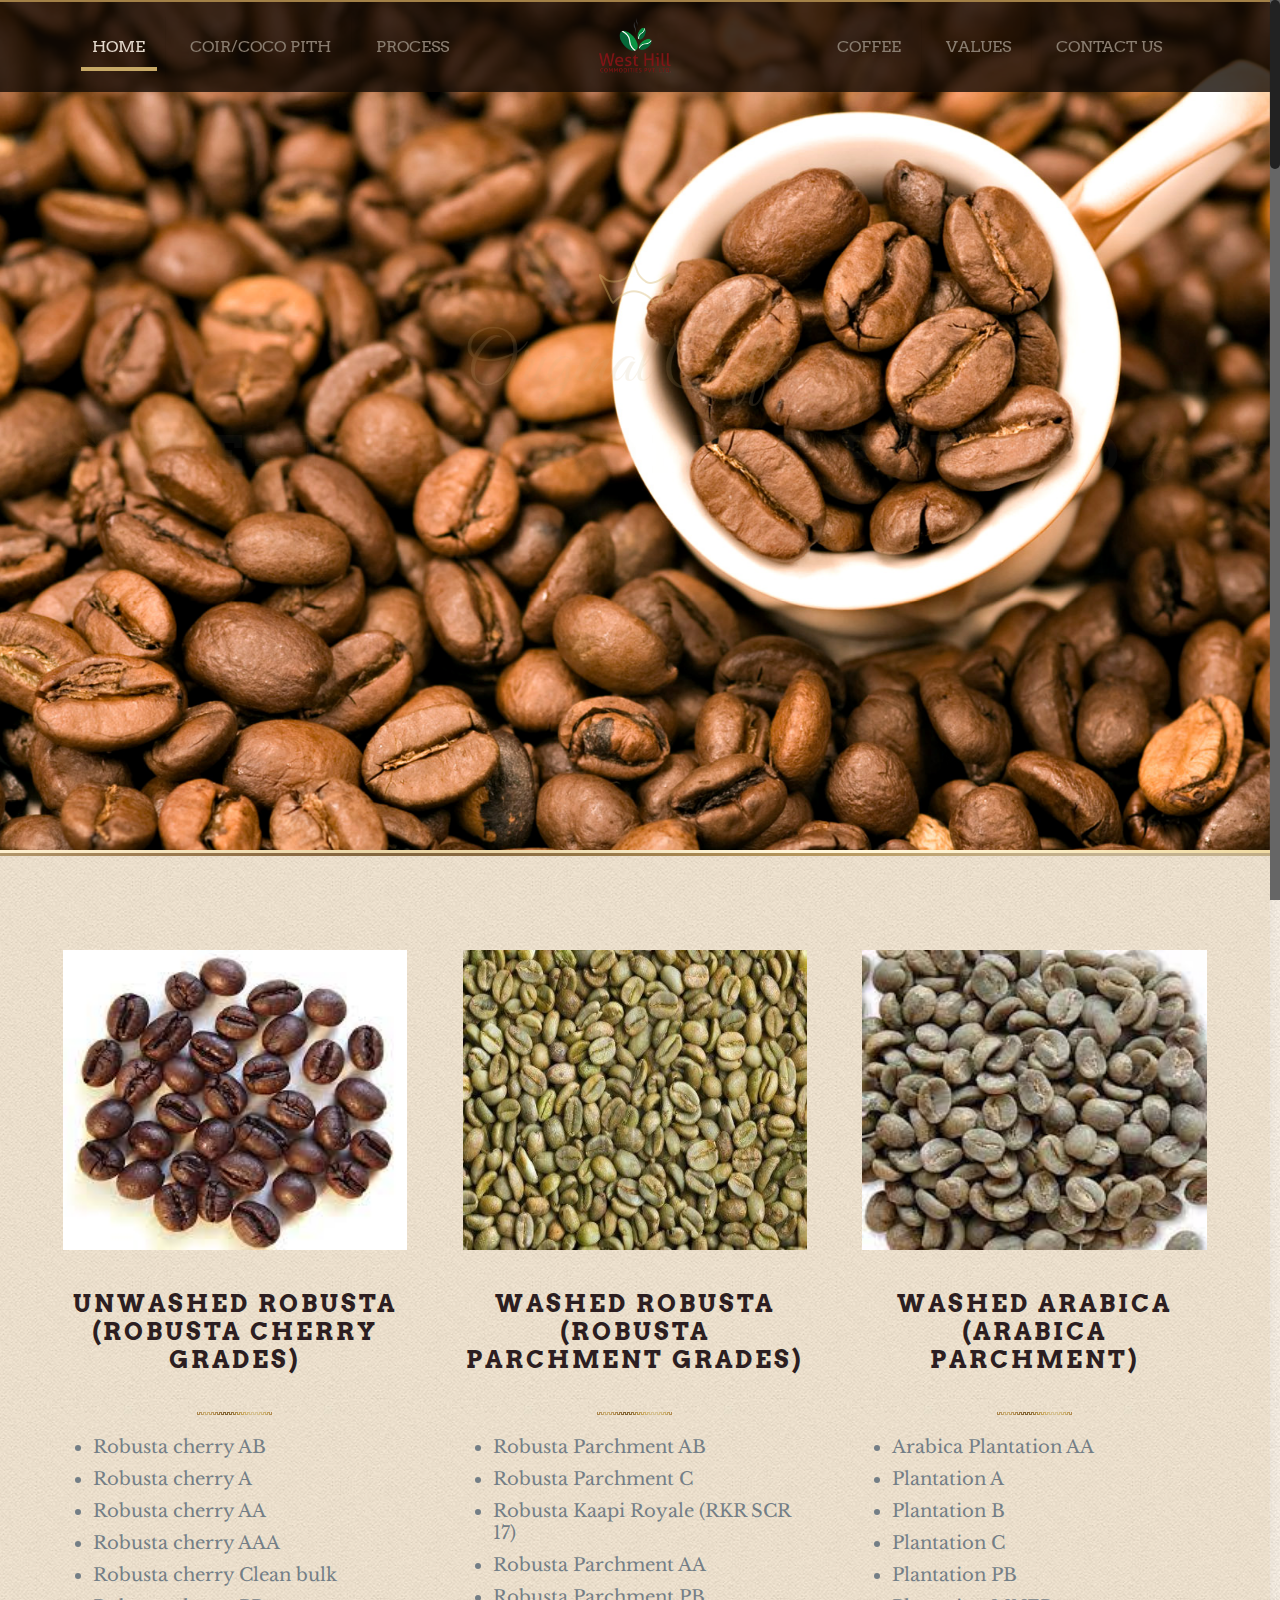
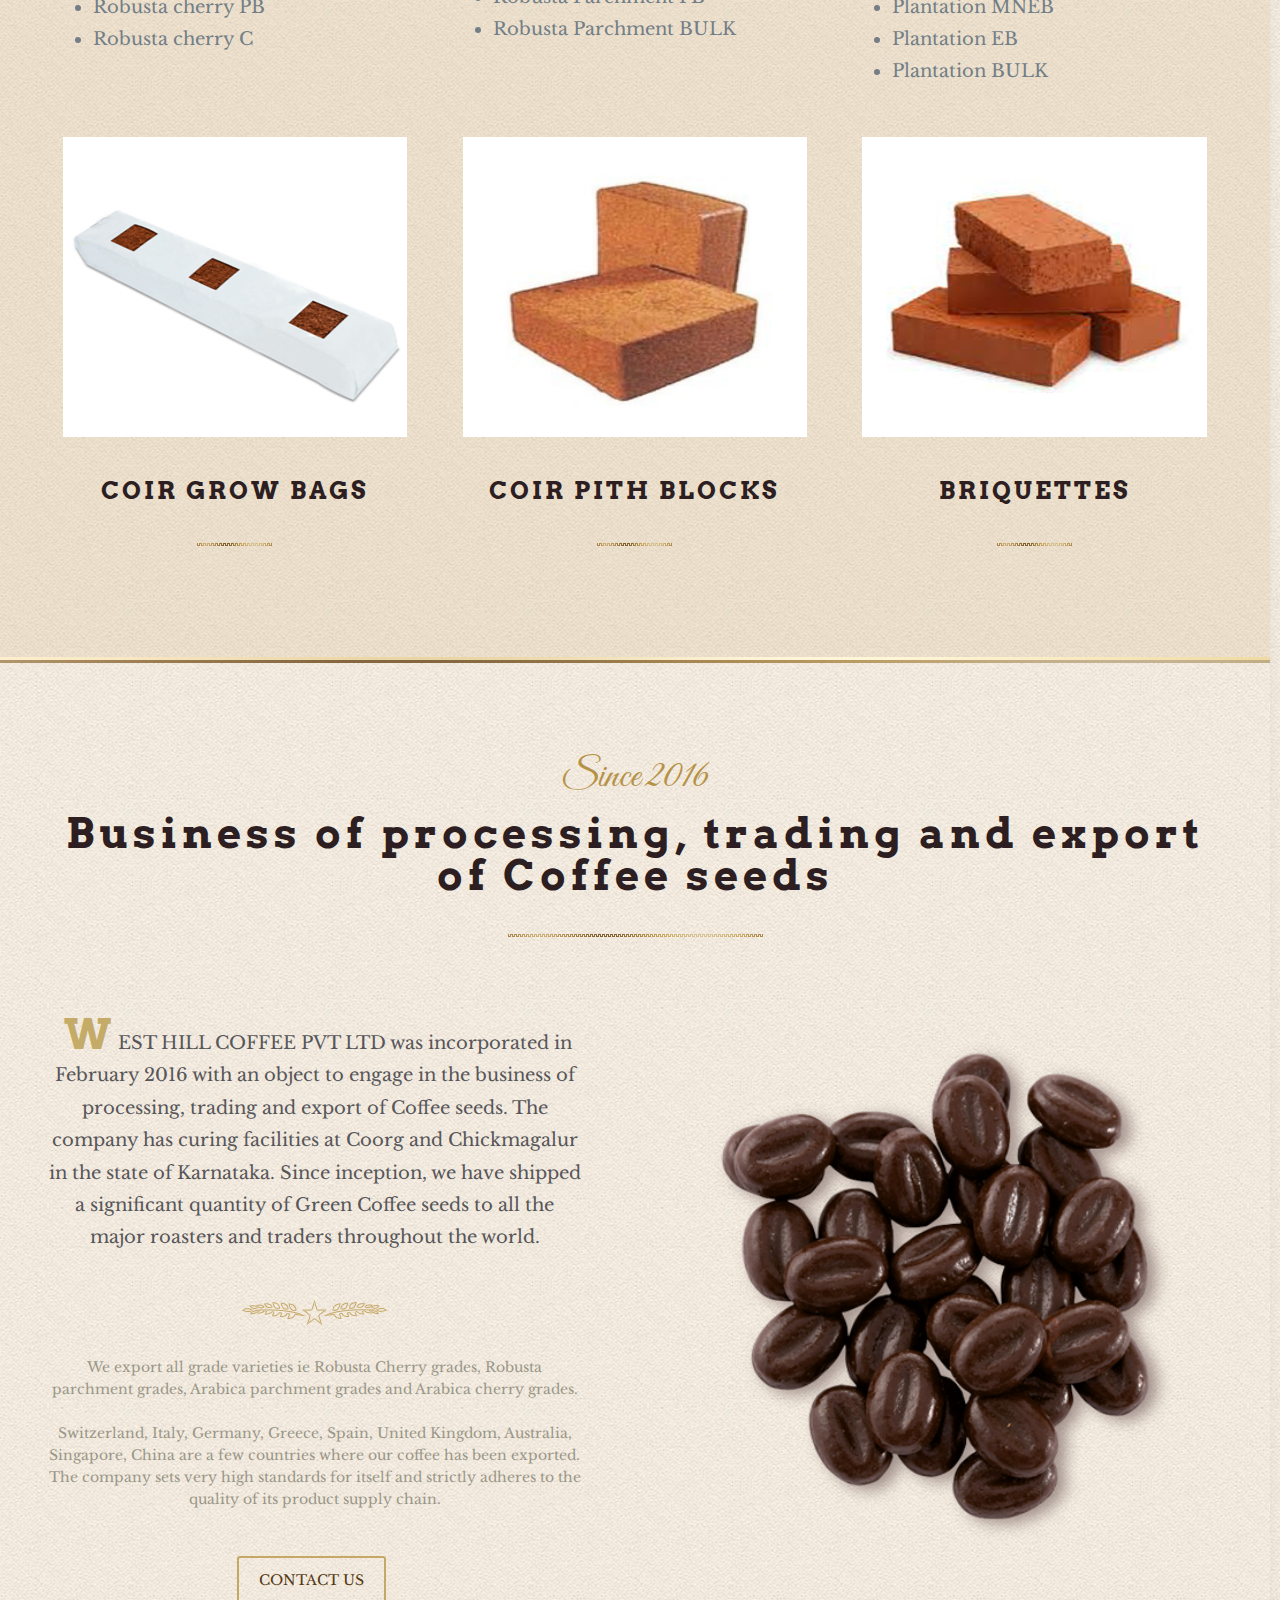
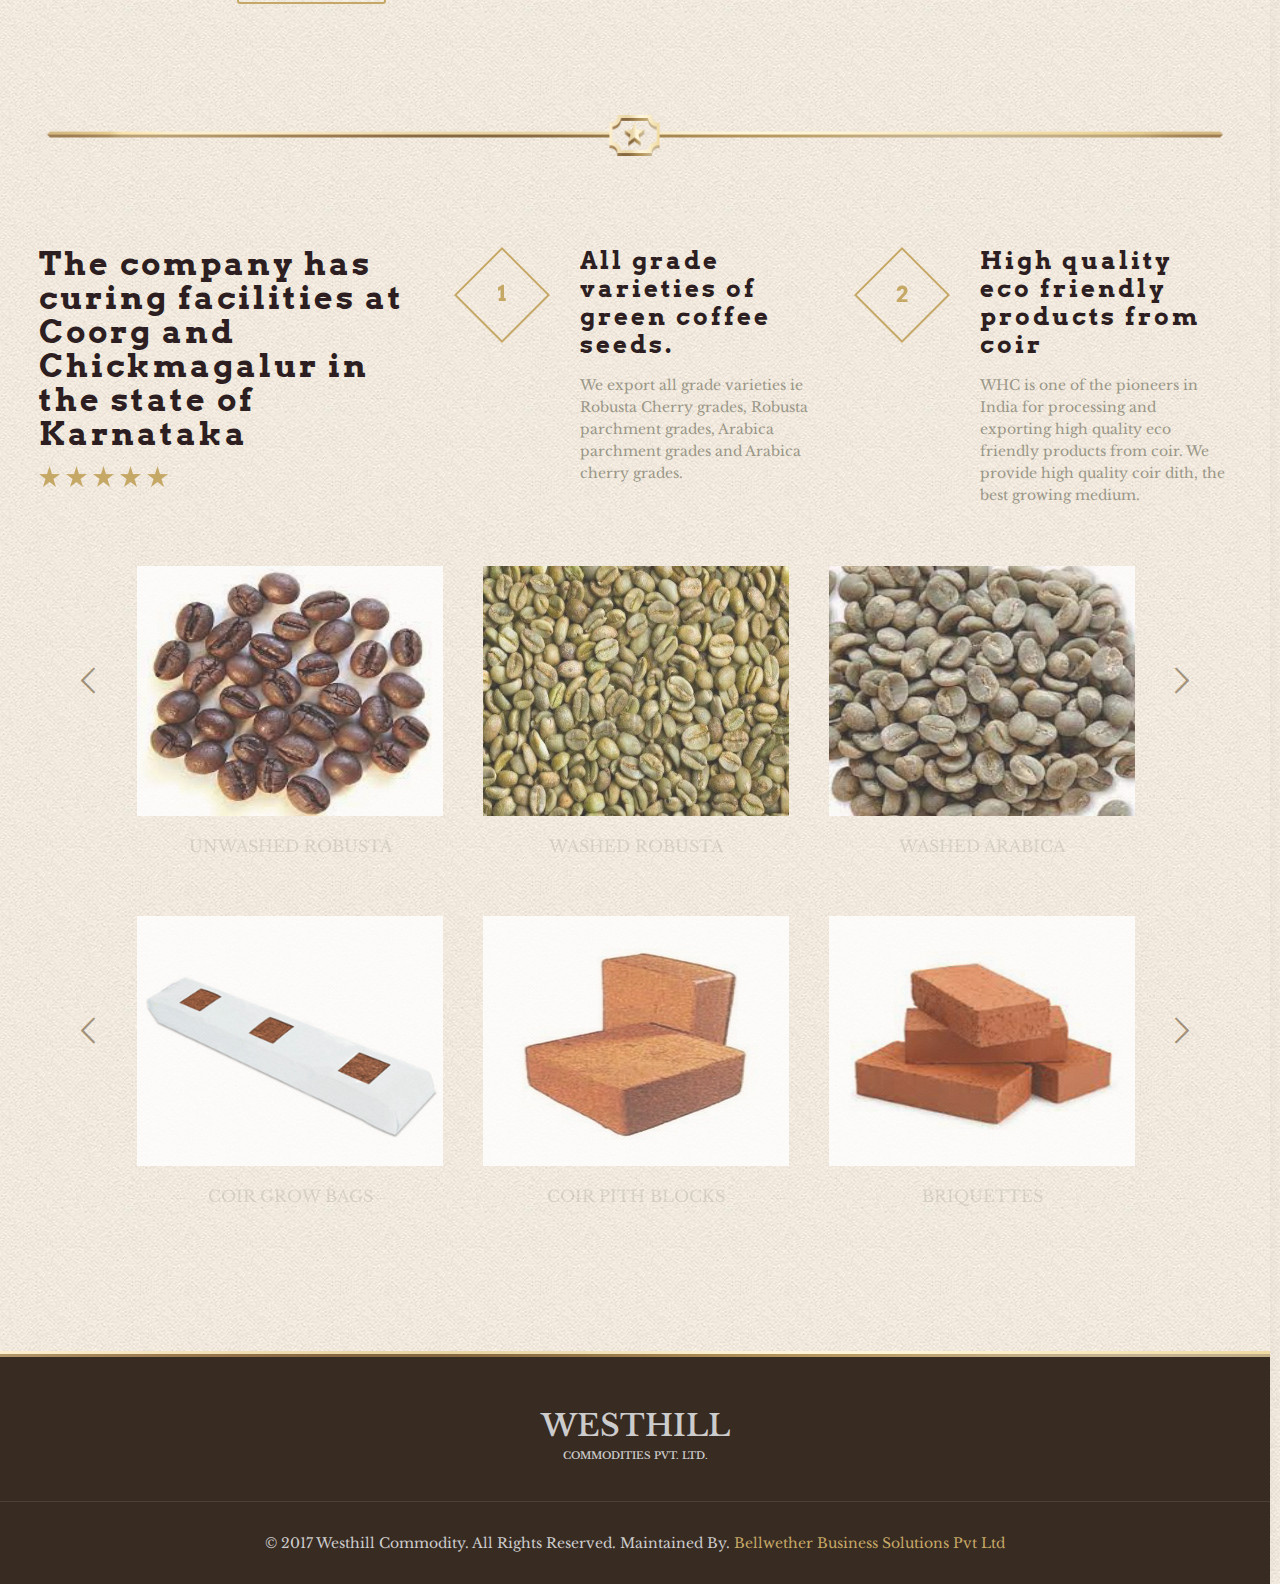
==== commit 66b7a231: "coffee page newly added" ====
--- a/index.html
+++ b/index.html
@@ -499,7 +499,8 @@
                             <div class="textwidget">
                                 <div class="image_frame image_item no_link scale-with-grid aligncenter no_border">
                                     <!-- <div class="image_wrapper"><img class="scale-with-grid" src="content/tea/images/home_tea_footer_be.png" alt="" width="261" height="58" /> </div> -->
-                                    <p style="font-size: 20px; margin: 0;font-weight: 600;padding: 20px 0;">WESTHILL COMMODITIES PVT. LTD.</p>
+                                    <p style="font-size: 30px; margin: 0;font-weight: 600;padding: 30px 0;">WESTHILL</p>
+                                    <p style="font-size: 10px; margin: 0;font-weight: 600;">COMMODITIES PVT. LTD.</p>
                                 </div>
                             </div>
                         </aside>
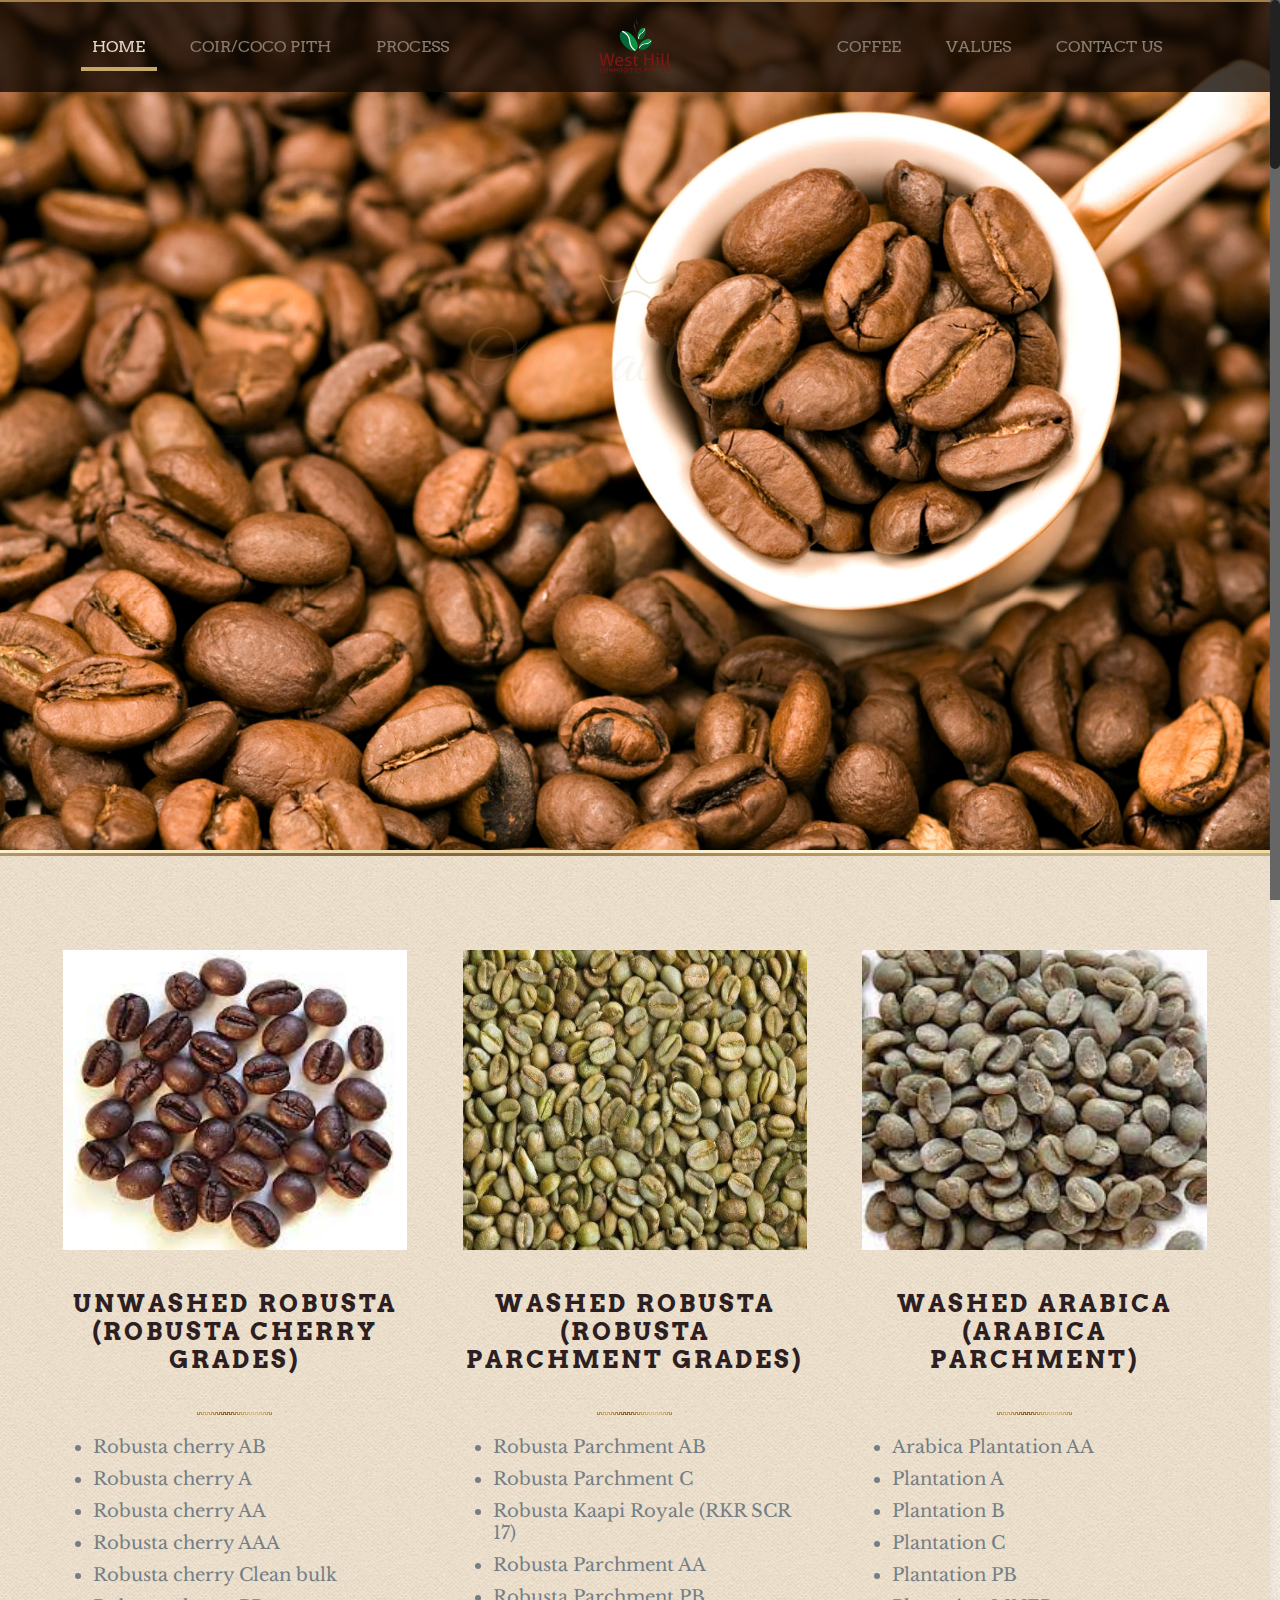
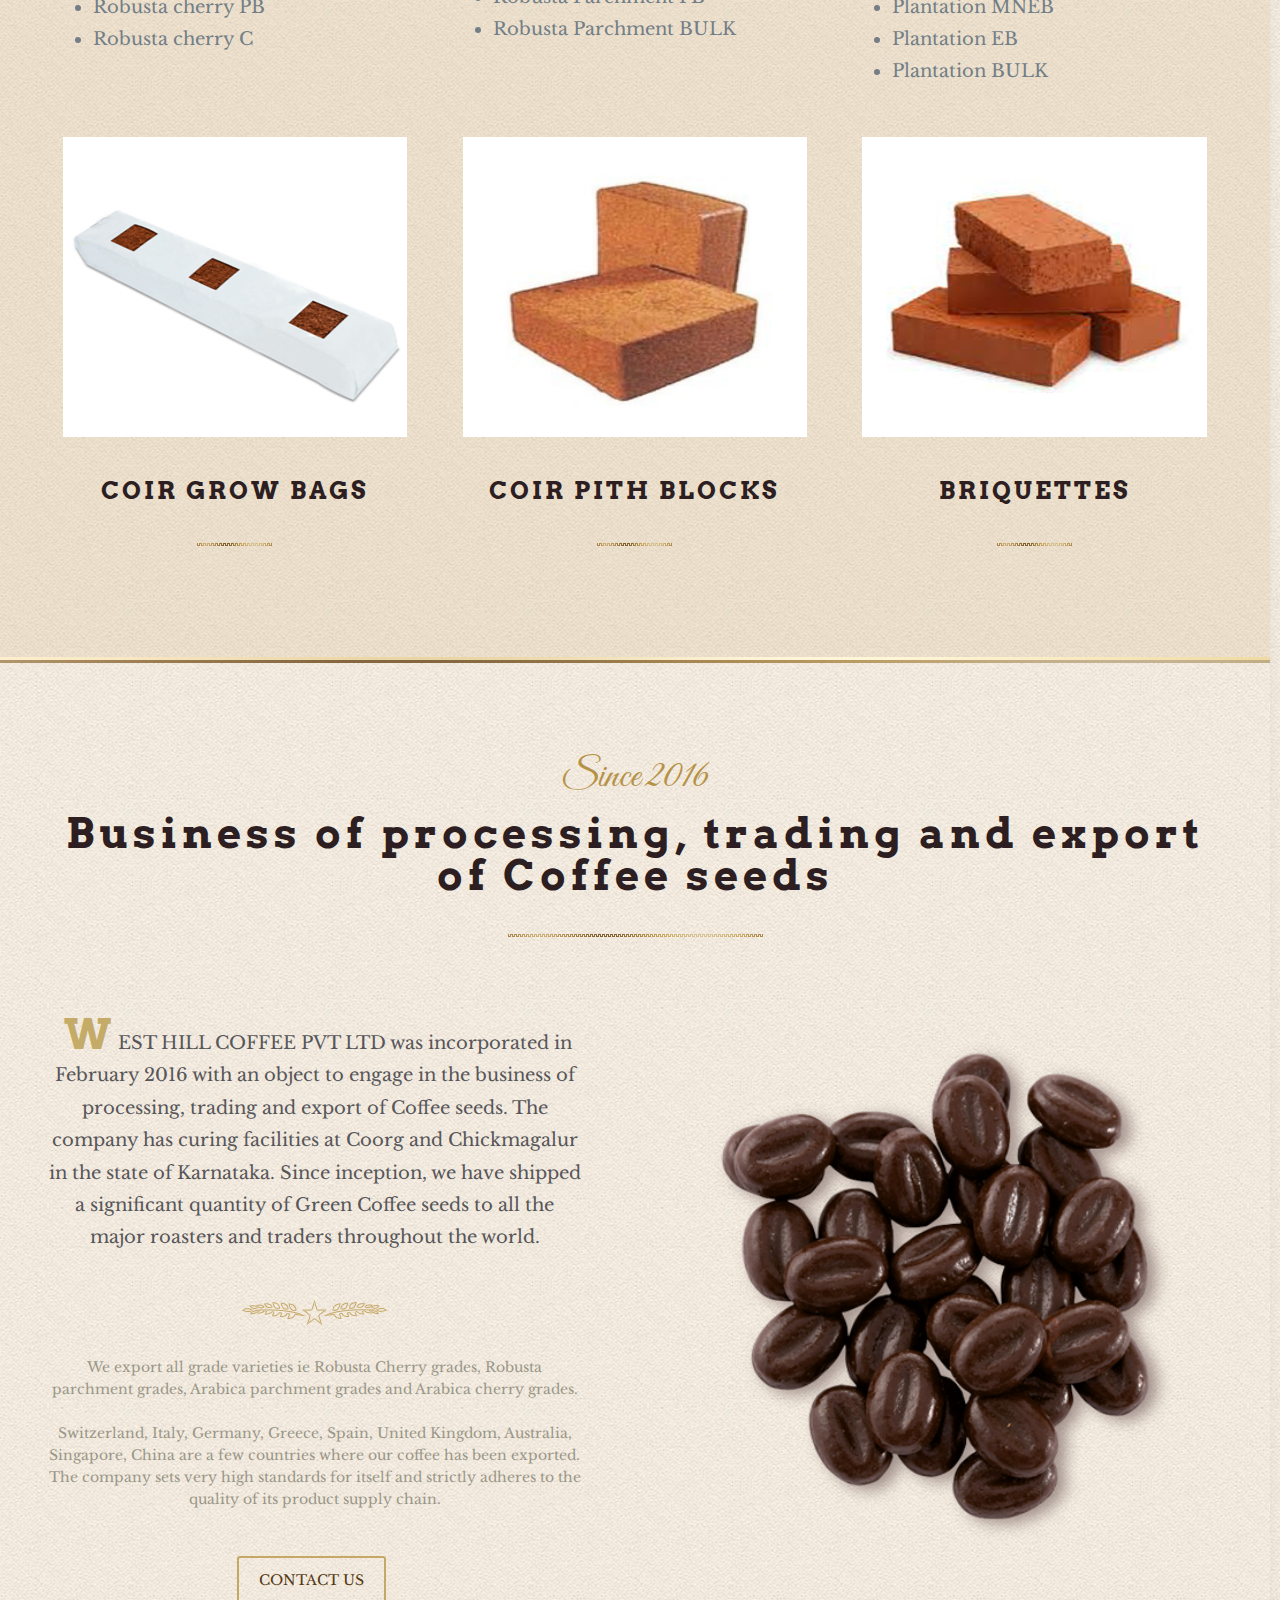
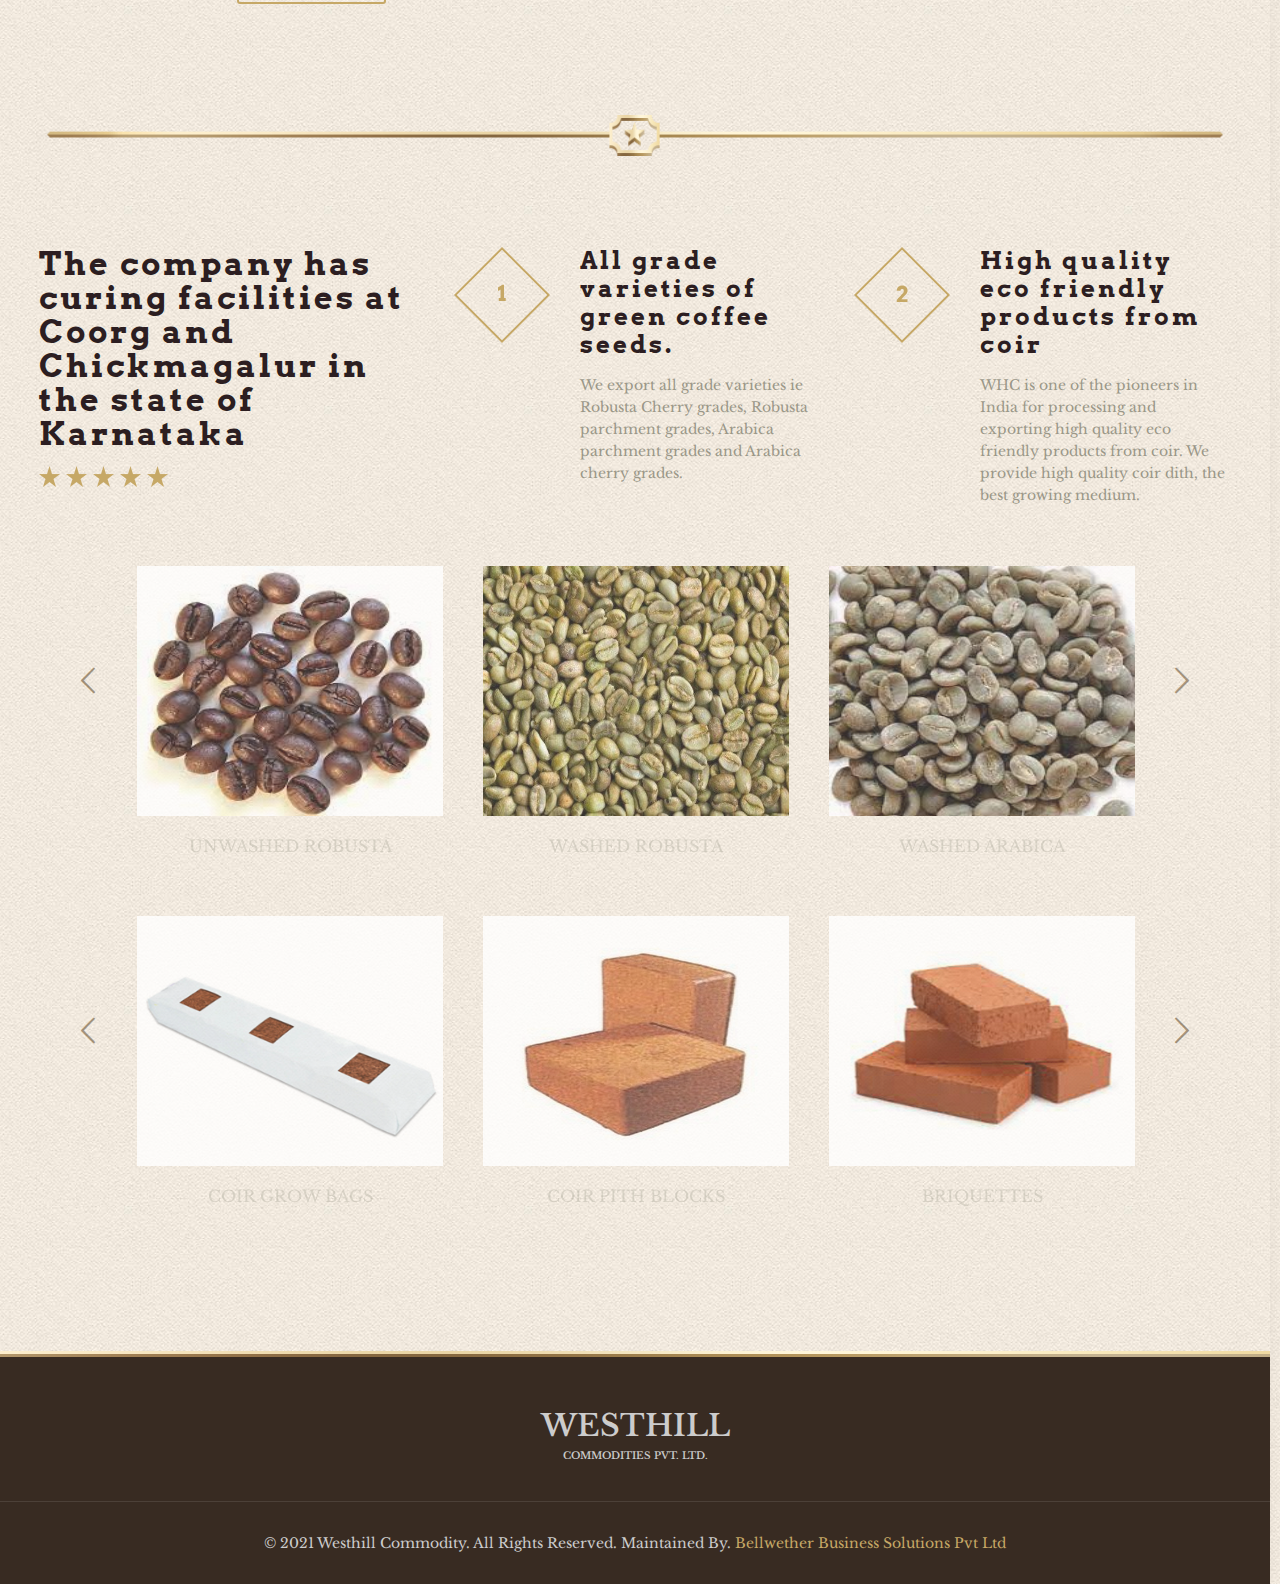
==== commit 41fcecc1: "16th july update" ====
--- a/index.html
+++ b/index.html
@@ -11,7 +11,7 @@
 
     <!-- Basic Page Needs -->
     <meta charset="utf-8">
-    <title>Be</title>
+    <title>Westhill</title>
     <meta name="description" content="">
     <meta name="author" content="">
 
@@ -19,7 +19,7 @@
     <meta name="viewport" content="width=device-width, initial-scale=1, maximum-scale=1">
 
     <!-- Favicons -->
-    <link rel="shortcut icon" href="content/tea/images/favicon.ico">
+    <link rel="shortcut icon" href="content/tea/images/wh-logo-01.png">
 
     <!-- FONTS -->
     <link rel='stylesheet' href='http://fonts.googleapis.com/css?family=Roboto:100,300,400,400italic,700'>
@@ -511,7 +511,7 @@
                 <div class="container">
                     <div class="column one">
                         <div class="copyright">
-                            © 2017 Westhill Commodity. All Rights Reserved. Maintained By. <a target="_blank" rel="nofollow" href="http://bellwether.org.in/">Bellwether Business Solutions Pvt Ltd</a>
+                            © 2021 Westhill Commodity. All Rights Reserved. Maintained By. <a target="_blank" rel="nofollow" href="http://bellwether.org.in/">Bellwether Business Solutions Pvt Ltd</a>
                         </div>
                         <ul class="social"></ul>
                     </div>
